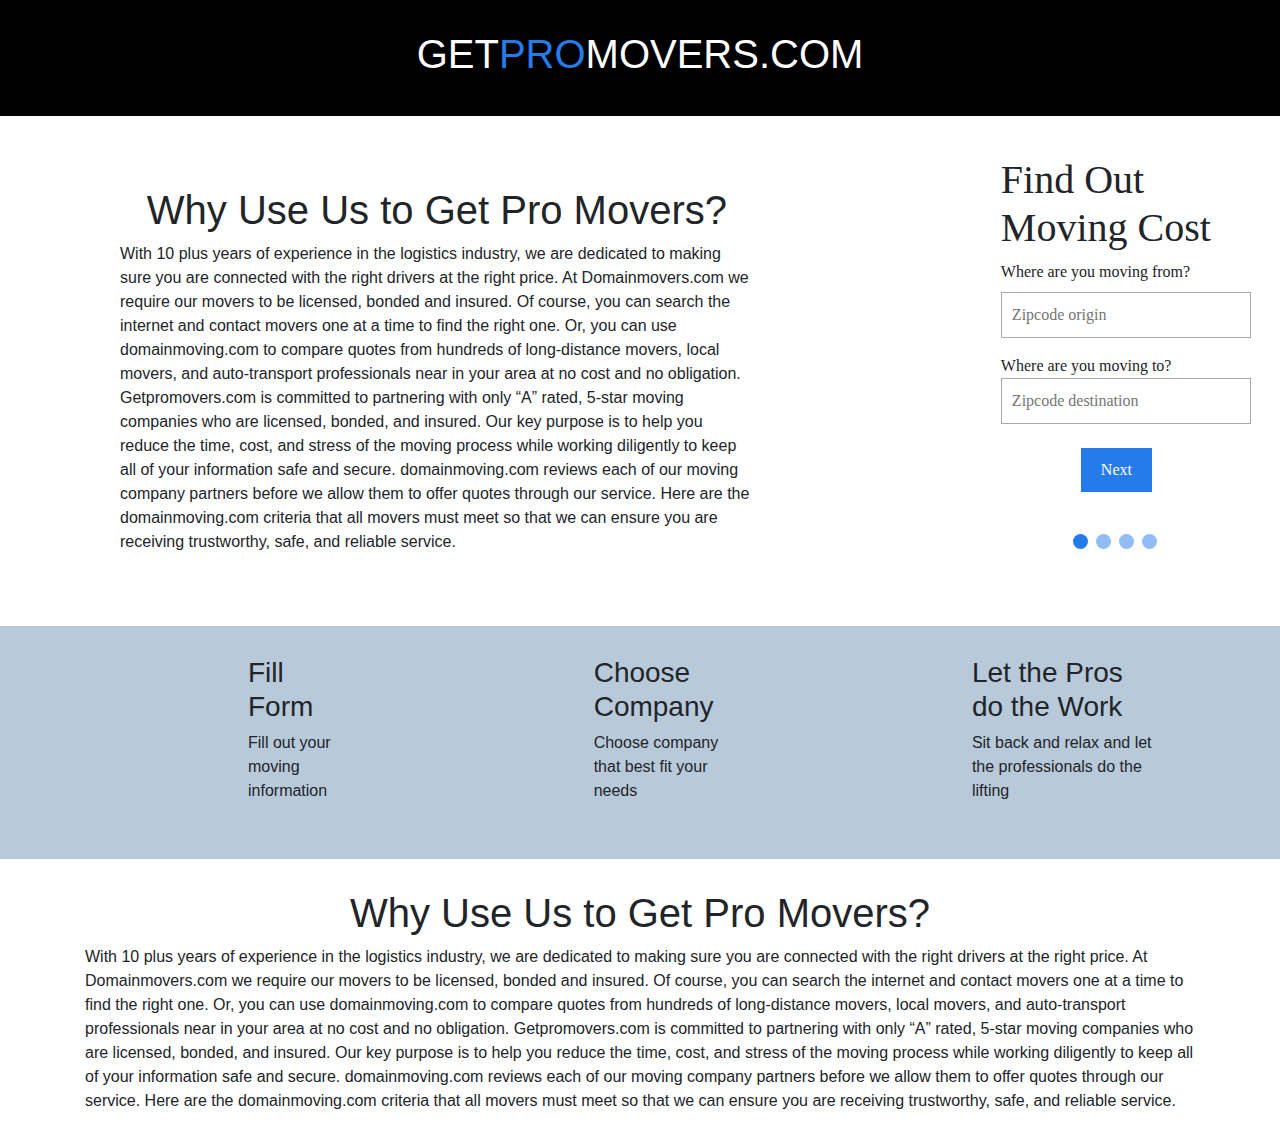
==== index.html @ 4c458b83 "Add files via upload" ====
<!DOCTYPE html>
<html lang="en" dir="ltr">
  <head>
    <meta name="viewport" content="width=device-width, initial-scale=1.0">
    <meta charset="utf-8">
    <link rel="stylesheet" href="css/styles.css">
    <link rel="stylesheet" href="https://maxcdn.bootstrapcdn.com/bootstrap/4.0.0/css/bootstrap.min.css" integrity="sha384-Gn5384xqQ1aoWXA+058RXPxPg6fy4IWvTNh0E263XmFcJlSAwiGgFAW/dAiS6JXm" crossorigin="anonymous">
    <title></title>
  </head>
  <body>

    <nav class="pro-header">
      <div class="pro-logo">
      <h1 align=center>GET<span class="pro">PRO</span>MOVERS.COM</h1>
      </div>
    </nav>

<section class="top-section">
  <div class="inner-left container">
  <h1 align=center>Why Use Us to Get Pro Movers?</h1>
  <p>With 10 plus years of experience in the logistics industry, we are dedicated to making sure you are connected with the right drivers at the right price. At Domainmovers.com we require our movers to be licensed, bonded and insured. Of course, you can search the internet and contact movers one at a time to find the right one. Or, you can use domainmoving.com to compare quotes from hundreds of long-distance movers, local movers, and auto-transport professionals near in your area at no cost and no obligation. Getpromovers.com is committed to partnering with only “A” rated, 5-star moving companies who are licensed, bonded, and insured. Our key purpose is to help you reduce the time, cost, and stress of the moving process while working diligently to keep all of your information safe and secure. domainmoving.com reviews each of our moving company partners before we allow them to offer quotes through our service. Here are the domainmoving.com criteria that all movers must meet so that we can ensure you are receiving trustworthy, safe, and reliable service. </p>
  </div>
  <form style="float:right;" id="regForm" action="/action_page.php">
<h1>Find Out Moving Cost </h1>
<!-- One "tab" for each step in the form: -->
<div class="tab zipcodes">
  <label>Where are you moving from?</label>
  <p><input placeholder="Zipcode origin" oninput="this.className = ''" name="fname"></p>
  <label>Where are you moving to?
  <p><input placeholder="Zipcode destination" oninput="this.className = ''" name="lname"></p>
</div>
<div class="tab">
  <p><input placeholder="E-mail..." oninput="this.className = ''" name="email"></p>
  <p><input placeholder="Phone..." oninput="this.className = ''" name="phone"></p>
</div>
<div class="tab">
  <p><input placeholder="dd" oninput="this.className = ''" name="dd"></p>
  <p><input placeholder="mm" oninput="this.className = ''" name="nn"></p>
  <p><input placeholder="yyyy" oninput="this.className = ''" name="yyyy"></p>
</div>
<div class="tab">Login Info:
  <p><input placeholder="Username..." oninput="this.className = ''" name="uname"></p>
  <p><input placeholder="Password..." oninput="this.className = ''" name="pword" type="password"></p>
</div>
<div style="overflow:auto;">
  <div style="margin-left:80px;">
    <button type="button" id="prevBtn" onclick="nextPrev(-1)">Previous</button>
    <button type="button" id="nextBtn" onclick="nextPrev(1)">Next</button>
  </div>
</div>
<!-- Circles which indicates the steps of the form: -->
<div style="margin-top:40px;margin-left:70px">
  <span class="step"></span>
  <span class="step"></span>
  <span class="step"></span>
  <span class="step"></span>
</div>
</form>
</section>
  <section class="">
   <div class="moving-steps">
     <div class="step1">
       <h3>Fill Form</h3>
       <p>Fill out your moving information</p>
     </div>
     <div class="step1">
       <h3>Choose Company</h3>
       <p>Choose company that best fit your needs</p>
     </div>
     <div class="step1">
       <h3>Let the Pros do the Work</h3>
       <p>Sit back and relax and let the professionals do the lifting</p>
     </div>
   </div>
 </section>
 <article class="about-us">
   <div class="container">
   <h1 align=center>Why Use Us to Get Pro Movers?</h1>
   <p>With 10 plus years of experience in the logistics industry, we are dedicated to making sure you are connected with the right drivers at the right price. At Domainmovers.com we require our movers to be licensed, bonded and insured. Of course, you can search the internet and contact movers one at a time to find the right one. Or, you can use domainmoving.com to compare quotes from hundreds of long-distance movers, local movers, and auto-transport professionals near in your area at no cost and no obligation. Getpromovers.com is committed to partnering with only “A” rated, 5-star moving companies who are licensed, bonded, and insured. Our key purpose is to help you reduce the time, cost, and stress of the moving process while working diligently to keep all of your information safe and secure. domainmoving.com reviews each of our moving company partners before we allow them to offer quotes through our service. Here are the domainmoving.com criteria that all movers must meet so that we can ensure you are receiving trustworthy, safe, and reliable service. </p>
   </div>
 </article>
  <footer>
  </footer>
  <script>
var currentTab = 0; // Current tab is set to be the first tab (0)
showTab(currentTab); // Display the current tab

function showTab(n) {
  // This function will display the specified tab of the form...
  var x = document.getElementsByClassName("tab");
  x[n].style.display = "block";
  //... and fix the Previous/Next buttons:
  if (n == 0) {
    document.getElementById("prevBtn").style.display = "none";
  } else {
    document.getElementById("prevBtn").style.display = "inline";
  }
  if (n == (x.length - 1)) {
    document.getElementById("nextBtn").innerHTML = "Submit";
  } else {
    document.getElementById("nextBtn").innerHTML = "Next";
  }
  //... and run a function that will display the correct step indicator:
  fixStepIndicator(n)
}

function nextPrev(n) {
  // This function will figure out which tab to display
  var x = document.getElementsByClassName("tab");
  // Exit the function if any field in the current tab is invalid:
  if (n == 1 && !validateForm()) return false;
  // Hide the current tab:
  x[currentTab].style.display = "none";
  // Increase or decrease the current tab by 1:
  currentTab = currentTab + n;
  // if you have reached the end of the form...
  if (currentTab >= x.length) {
    // ... the form gets submitted:
    document.getElementById("regForm").submit();
    return false;
  }
  // Otherwise, display the correct tab:
  showTab(currentTab);
}

function validateForm() {
  // This function deals with validation of the form fields
  var x, y, i, valid = true;
  x = document.getElementsByClassName("tab");
  y = x[currentTab].getElementsByTagName("input");
  // A loop that checks every input field in the current tab:
  for (i = 0; i < y.length; i++) {
    // If a field is empty...
    if (y[i].value == "") {
      // add an "invalid" class to the field:
      y[i].className += " invalid";
      // and set the current valid status to false
      valid = false;
    }
  }
  // If the valid status is true, mark the step as finished and valid:
  if (valid) {
    document.getElementsByClassName("step")[currentTab].className += " finish";
  }
  return valid; // return the valid status
}

function fixStepIndicator(n) {
  // This function removes the "active" class of all steps...
  var i, x = document.getElementsByClassName("step");
  for (i = 0; i < x.length; i++) {
    x[i].className = x[i].className.replace(" active", "");
  }
  //... and adds the "active" class on the current step:
  x[n].className += " active";
}
</script>
  </body>
</html>
---- css/styles.css ----
body {
  margin: 0;
  padding: 0;
}

li {
  text-decoration: none;
}

a {
  text-decoration: none;
  color: black;
  font-weight: bold;
}

a:hover {
  text-decoration: none;
  color: orange;
}

.pro-header {
  background-color: #000;
  margin:0;
  height: 100%;
  padding:30px 0 30px;
  width: 100%;
  position: relative;
}

.pro-logo {
  color:white;
}

.pro {
  color: #267bea;
}

.top-section {
  display: inline-flex;
}

.inner-left {
  float: left;
  margin-top: 70px;
  padding-left: 120px !important;
}

#regForm {
  background-color: #ffffff;
  margin-left: 15%;
  margin-right: 0;
  font-family: Raleway;
  padding: 40px;
  width: 40%;
  min-width: 300px;
}


input {
  padding: 10px;
  width: 250px;
  margin:0;
  font-size: 17px;
  font-family: Raleway;
  border: 1px solid #aaaaaa;
}

/* Mark input boxes that gets an error on validation: */
input.invalid {
  background-color: #ffdddd;
}

/* Hide all steps by default: */
.tab {
  display: none;
}

button {
  background-color: #267bea;
  color: #ffffff;
  border: none;
  padding: 10px 20px;
  font-size: 17px;
  font-family: Raleway;
  cursor: pointer;
}

button:hover {
  opacity: 0.8;
}

#prevBtn {
  background-color: #bbbbbb;
}

/* Make circles that indicate the steps of the form: */
.step {
  height: 15px;
  width: 15px;
  margin: 0 2px;
  background-color: #267bea;
  border: none;
  border-radius: 50%;
  display: inline-block;
  opacity: 0.5;
}

.step.active {
  opacity: 1;
}

/* Mark the steps that are finished and valid: */
.step.finish {
  background-color: #4CAF50;
}

.moving-steps {
  background-color:#b8c9d9;
  display: inline-flex;
  width: 100%;
  height: 100%;
  margin-top: 30px;
  margin-right: 0;
  padding-left: 10%;
}

.step1 {
  margin:0 100px 20px;
  padding:30px 20px 20px;
}
.step2 {
  margin:0 100px 20px;
  padding:20px;
}
.step3 {
  margin:0 100px 20px;
  padding:20px;
}

.about-us {
  margin:30px 0 30px;
}
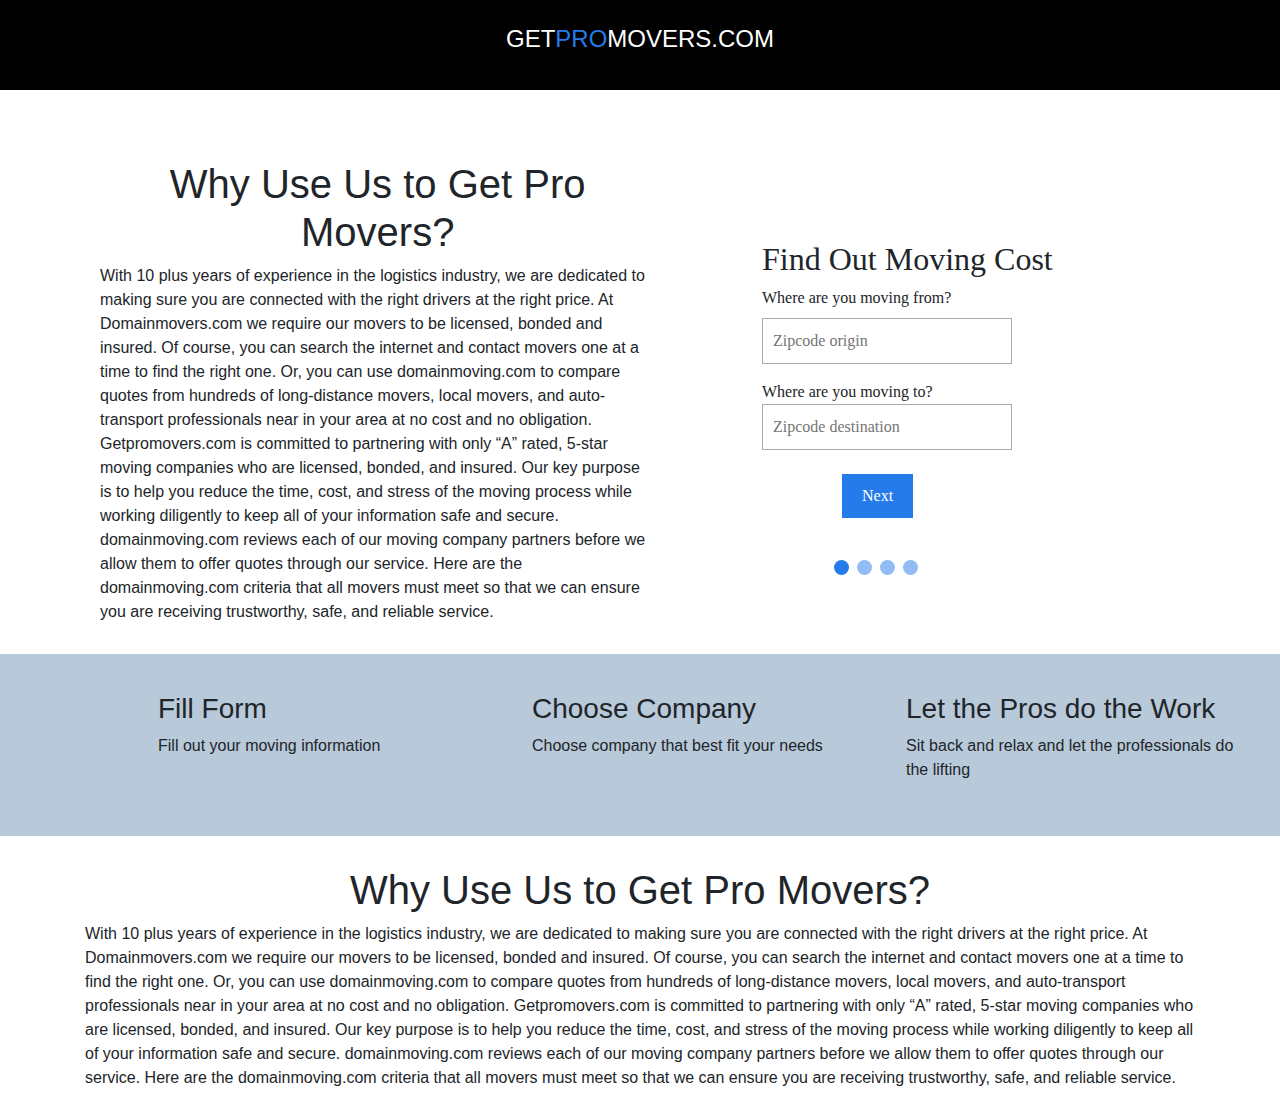
==== commit 1ac9dd9b: "Add files via upload" ====
--- a/index.html
+++ b/index.html
@@ -11,17 +11,13 @@
 
     <nav class="pro-header">
       <div class="pro-logo">
-      <h1 align=center>GET<span class="pro">PRO</span>MOVERS.COM</h1>
+      <h4 align=center>GET<span class="pro">PRO</span>MOVERS.COM</h4>
       </div>
     </nav>
 
-<section class="top-section">
-  <div class="inner-left container">
-  <h1 align=center>Why Use Us to Get Pro Movers?</h1>
-  <p>With 10 plus years of experience in the logistics industry, we are dedicated to making sure you are connected with the right drivers at the right price. At Domainmovers.com we require our movers to be licensed, bonded and insured. Of course, you can search the internet and contact movers one at a time to find the right one. Or, you can use domainmoving.com to compare quotes from hundreds of long-distance movers, local movers, and auto-transport professionals near in your area at no cost and no obligation. Getpromovers.com is committed to partnering with only “A” rated, 5-star moving companies who are licensed, bonded, and insured. Our key purpose is to help you reduce the time, cost, and stress of the moving process while working diligently to keep all of your information safe and secure. domainmoving.com reviews each of our moving company partners before we allow them to offer quotes through our service. Here are the domainmoving.com criteria that all movers must meet so that we can ensure you are receiving trustworthy, safe, and reliable service. </p>
-  </div>
+<section class="top-section container">
   <form style="float:right;" id="regForm" action="/action_page.php">
-<h1>Find Out Moving Cost </h1>
+<h2>Find Out Moving Cost </h2>
 <!-- One "tab" for each step in the form: -->
 <div class="tab zipcodes">
   <label>Where are you moving from?</label>
@@ -56,22 +52,27 @@
   <span class="step"></span>
 </div>
 </form>
+<div class="inner-right container">
+<h1 align=center>Why Use Us to Get Pro Movers?</h1>
+<p>With 10 plus years of experience in the logistics industry, we are dedicated to making sure you are connected with the right drivers at the right price. At Domainmovers.com we require our movers to be licensed, bonded and insured. Of course, you can search the internet and contact movers one at a time to find the right one. Or, you can use domainmoving.com to compare quotes from hundreds of long-distance movers, local movers, and auto-transport professionals near in your area at no cost and no obligation. Getpromovers.com is committed to partnering with only “A” rated, 5-star moving companies who are licensed, bonded, and insured. Our key purpose is to help you reduce the time, cost, and stress of the moving process while working diligently to keep all of your information safe and secure. domainmoving.com reviews each of our moving company partners before we allow them to offer quotes through our service. Here are the domainmoving.com criteria that all movers must meet so that we can ensure you are receiving trustworthy, safe, and reliable service. </p>
+</div>
 </section>
   <section class="">
    <div class="moving-steps">
-     <div class="step1">
+     <div class="col-lg-12">
+     <div class="col-lg-4">
        <h3>Fill Form</h3>
        <p>Fill out your moving information</p>
      </div>
-     <div class="step1">
+     <div class="col-lg-4">
        <h3>Choose Company</h3>
        <p>Choose company that best fit your needs</p>
      </div>
-     <div class="step1">
+     <div class="col-lg-4">
        <h3>Let the Pros do the Work</h3>
        <p>Sit back and relax and let the professionals do the lifting</p>
      </div>
-   </div>
+ </div>
  </section>
  <article class="about-us">
    <div class="container">
--- a/css/styles.css
+++ b/css/styles.css
@@ -21,14 +21,14 @@
 .pro-header {
   background-color: #000;
   margin:0;
-  height: 100%;
-  padding:30px 0 30px;
+  height: 10vh;
   width: 100%;
-  position: relative;
 }
 
 .pro-logo {
   color:white;
+  text-overflow: inherit;
+  padding-top: 25px;
 }
 
 .pro {
@@ -36,21 +36,25 @@
 }
 
 .top-section {
-  display: inline-flex;
 }
 
-.inner-left {
-  float: left;
+@media only screen and (max-width: 600px) {
+  .top-section {
+    display: inline-block;
+  }
+}
+
+.inner-right {
   margin-top: 70px;
-  padding-left: 120px !important;
 }
 
 #regForm {
   background-color: #ffffff;
-  margin-left: 15%;
-  margin-right: 0;
+  margin-top:40px;
+  margin-left: 6%;
+  margin-right: 29px;
   font-family: Raleway;
-  padding: 40px;
+  padding: 40px 40px 50px;
   width: 40%;
   min-width: 300px;
 }
@@ -116,27 +120,24 @@
 
 .moving-steps {
   background-color:#b8c9d9;
-  display: inline-flex;
   width: 100%;
   height: 100%;
   margin-top: 30px;
-  margin-right: 0;
   padding-left: 10%;
+  padding-top:3%;
+  padding-bottom: 3%;
 }
 
-.step1 {
-  margin:0 100px 20px;
-  padding:30px 20px 20px;
+.moving-steps > div {
+  display: inline-flex;
 }
-.step2 {
-  margin:0 100px 20px;
-  padding:20px;
-}
-.step3 {
-  margin:0 100px 20px;
-  padding:20px;
+
+@media only screen and (max-width: 600px) {
+  .moving-steps > div {
+    display: inline-block;
+  }
 }
 
 .about-us {
-  margin:30px 0 30px;
+  margin: 30px 0 30px;
 }
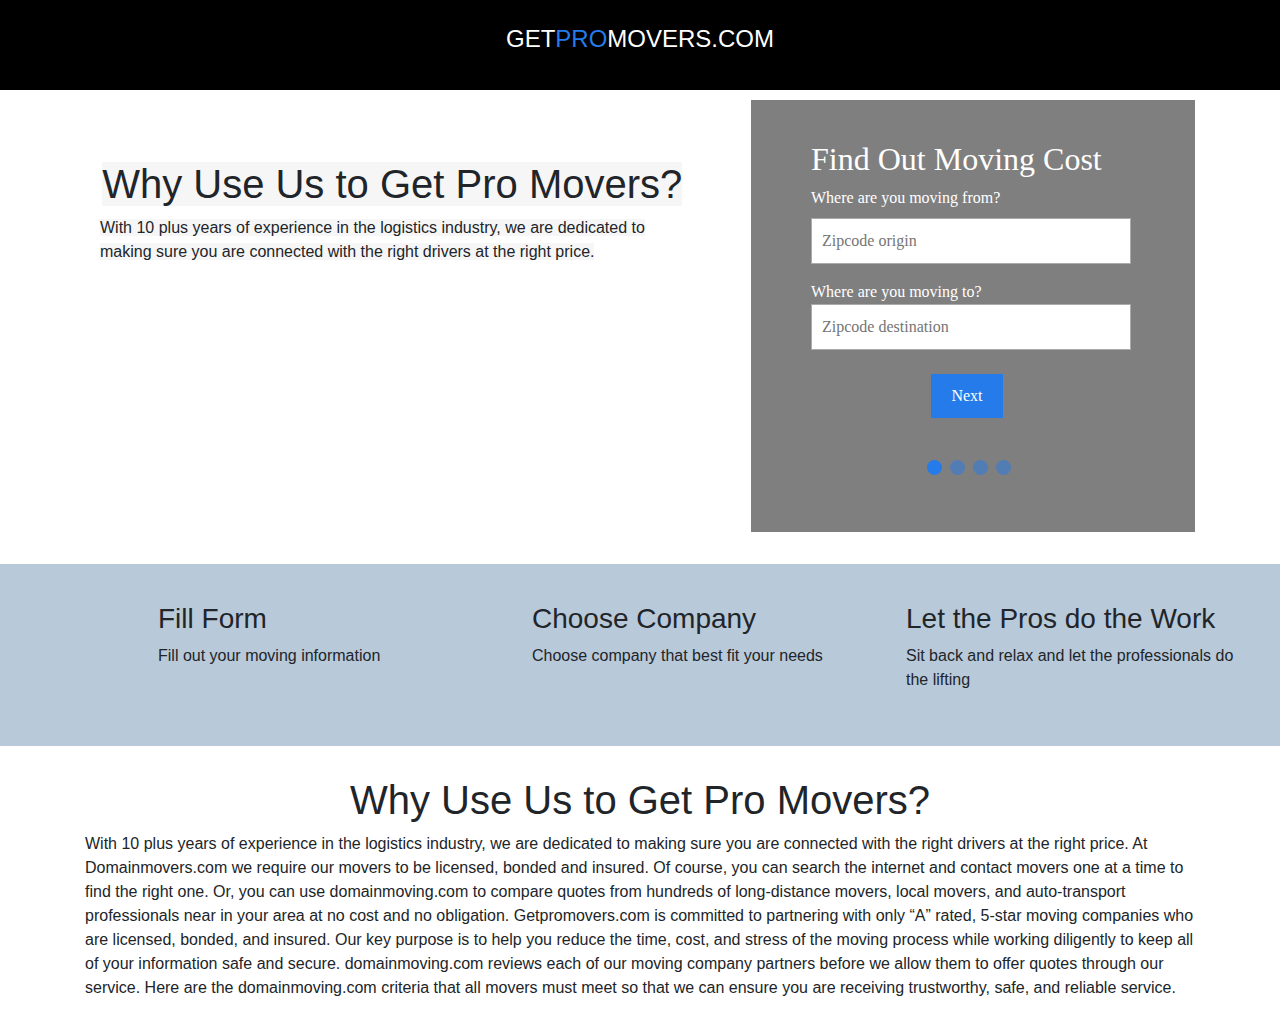
==== commit ae71a363: "Add files via upload" ====
--- a/index.html
+++ b/index.html
@@ -15,14 +15,15 @@
       </div>
     </nav>
 
-<section class="top-section container">
+<section class="top-section">
+  <div class="container">
   <form style="float:right;" id="regForm" action="/action_page.php">
-<h2>Find Out Moving Cost </h2>
+<h2 style="color:white;">Find Out Moving Cost </h2>
 <!-- One "tab" for each step in the form: -->
 <div class="tab zipcodes">
-  <label>Where are you moving from?</label>
+  <label style="color:white;">Where are you moving from?</label>
   <p><input placeholder="Zipcode origin" oninput="this.className = ''" name="fname"></p>
-  <label>Where are you moving to?
+  <label style="color:white;">Where are you moving to?
   <p><input placeholder="Zipcode destination" oninput="this.className = ''" name="lname"></p>
 </div>
 <div class="tab">
@@ -39,13 +40,13 @@
   <p><input placeholder="Password..." oninput="this.className = ''" name="pword" type="password"></p>
 </div>
 <div style="overflow:auto;">
-  <div style="margin-left:80px;">
+  <div style="margin-left:35%;">
     <button type="button" id="prevBtn" onclick="nextPrev(-1)">Previous</button>
     <button type="button" id="nextBtn" onclick="nextPrev(1)">Next</button>
   </div>
 </div>
 <!-- Circles which indicates the steps of the form: -->
-<div style="margin-top:40px;margin-left:70px">
+<div style="margin-top:40px;margin-left:33%">
   <span class="step"></span>
   <span class="step"></span>
   <span class="step"></span>
@@ -53,8 +54,10 @@
 </div>
 </form>
 <div class="inner-right container">
-<h1 align=center>Why Use Us to Get Pro Movers?</h1>
-<p>With 10 plus years of experience in the logistics industry, we are dedicated to making sure you are connected with the right drivers at the right price. At Domainmovers.com we require our movers to be licensed, bonded and insured. Of course, you can search the internet and contact movers one at a time to find the right one. Or, you can use domainmoving.com to compare quotes from hundreds of long-distance movers, local movers, and auto-transport professionals near in your area at no cost and no obligation. Getpromovers.com is committed to partnering with only “A” rated, 5-star moving companies who are licensed, bonded, and insured. Our key purpose is to help you reduce the time, cost, and stress of the moving process while working diligently to keep all of your information safe and secure. domainmoving.com reviews each of our moving company partners before we allow them to offer quotes through our service. Here are the domainmoving.com criteria that all movers must meet so that we can ensure you are receiving trustworthy, safe, and reliable service. </p>
+<h1 align=center><span style="background-color: rgba(232, 231, 231, 0.36)">Why Use Us to Get Pro Movers?</span></h1>
+<p><span style="background-color: rgba(232, 231, 231, 0.36)">With 10 plus years of experience in the logistics industry, we are dedicated to
+   making sure you are connected with the right drivers at the right price.</span></p>
+</div>
 </div>
 </section>
   <section class="">
--- a/css/styles.css
+++ b/css/styles.css
@@ -36,6 +36,7 @@
 }
 
 .top-section {
+ margin-bottom: 300px;
 }
 
 @media only screen and (max-width: 600px) {
@@ -45,28 +46,55 @@
 }
 
 .inner-right {
-  margin-top: 70px;
+  padding-top: 70px;
 }
 
 #regForm {
-  background-color: #ffffff;
-  margin-top:40px;
+  background-color: rgba(0, 0, 0, 0.50);
+  margin-top:10px;
   margin-left: 6%;
-  margin-right: 29px;
   font-family: Raleway;
-  padding: 40px 40px 50px;
+  padding: 40px 40px 50px 60px;
   width: 40%;
   min-width: 300px;
+}
+
+@media only screen and (max-width: 600px) {
+  #regForm {
+    background-color: rgba(0, 0, 0, 0.50);
+    margin-top:10px;
+    margin-left: 6%;
+    font-family: Raleway;
+    padding: 40px 40px 50px 49px;
+    width: 40%;
+    min-width: 325px;
+  }
+}
+
+@media only screen and (max-width: 600px) {
+  #regForm h2 {
+    text-align: center;
+  }
 }
 
 
 input {
   padding: 10px;
-  width: 250px;
-  margin:0;
+  width: 320px;
   font-size: 17px;
   font-family: Raleway;
   border: 1px solid #aaaaaa;
+}
+
+@media only screen and (max-width: 1200px) {
+  input {
+    padding: 10px;
+    width: 210px;
+    margin-left:5%;
+    font-size: 17px;
+    font-family: Raleway;
+    border: 1px solid #aaaaaa;
+  }
 }
 
 /* Mark input boxes that gets an error on validation: */
@@ -122,7 +150,7 @@
   background-color:#b8c9d9;
   width: 100%;
   height: 100%;
-  margin-top: 30px;
+  margin-top: 0px;
   padding-left: 10%;
   padding-top:3%;
   padding-bottom: 3%;
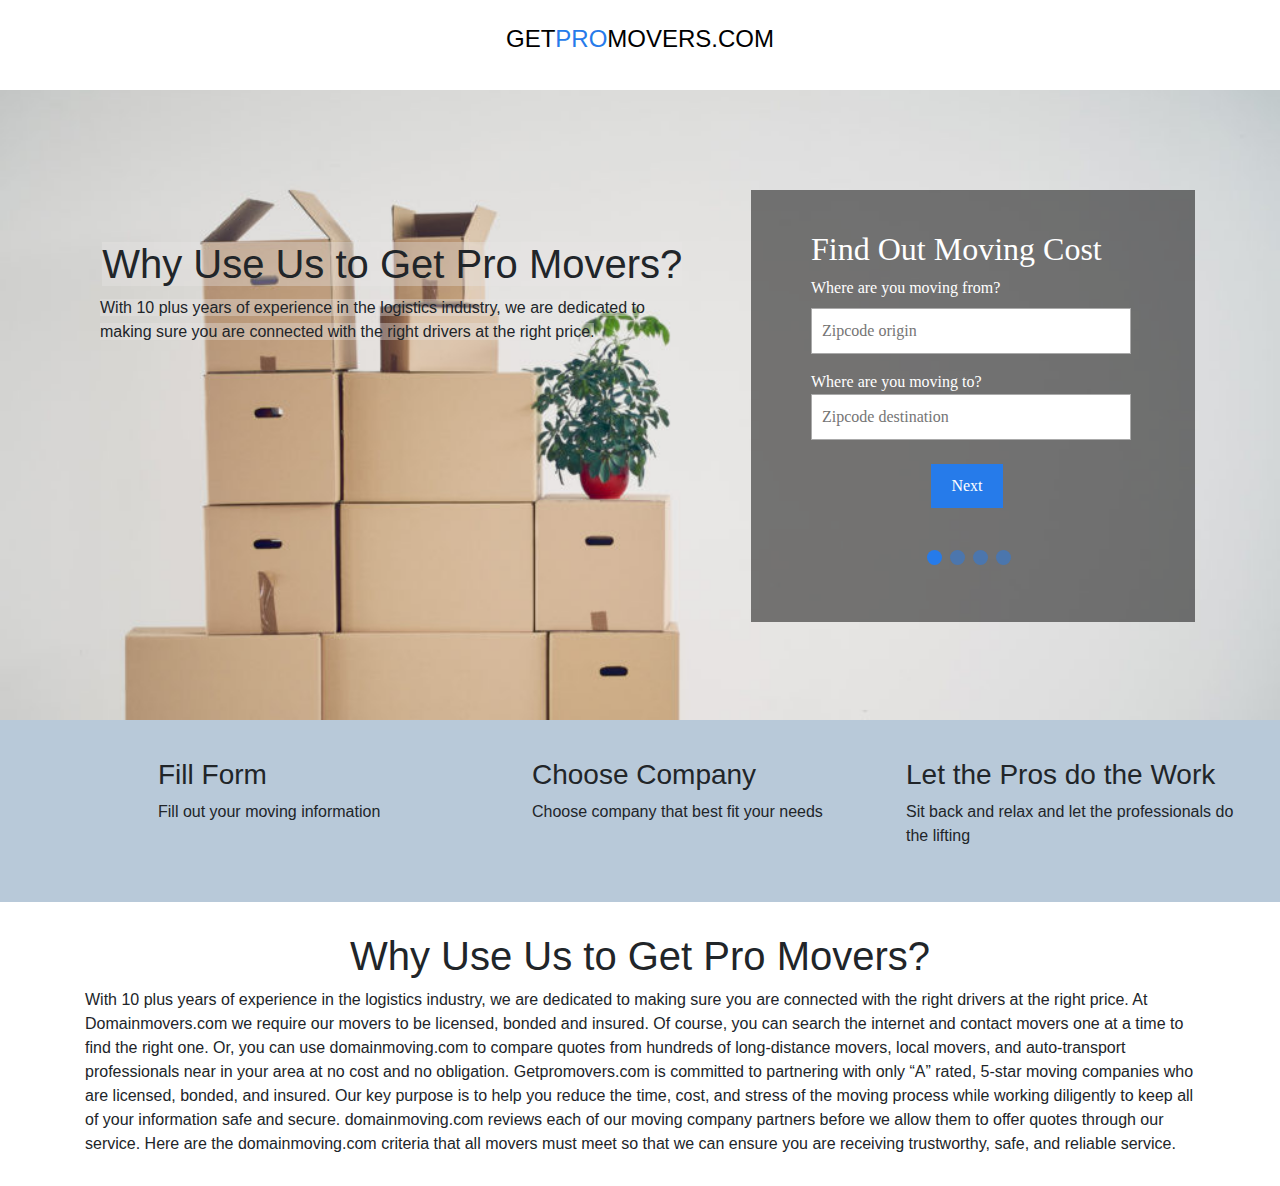
==== commit 1e56e53f: "Add files via upload" ====
--- a/index.html
+++ b/index.html
@@ -15,7 +15,7 @@
       </div>
     </nav>
 
-<section class="top-section">
+<section class="top-section top-img">
   <div class="container">
   <form style="float:right;" id="regForm" action="/action_page.php">
 <h2 style="color:white;">Find Out Moving Cost </h2>
--- a/css/styles.css
+++ b/css/styles.css
@@ -19,14 +19,14 @@
 }
 
 .pro-header {
-  background-color: #000;
+  background-color: #fff;
   margin:0;
   height: 10vh;
   width: 100%;
 }
 
 .pro-logo {
-  color:white;
+  color:black;
   text-overflow: inherit;
   padding-top: 25px;
 }
@@ -36,7 +36,7 @@
 }
 
 .top-section {
- margin-bottom: 300px;
+ margin-bottom: 0px;
 }
 
 @media only screen and (max-width: 600px) {
@@ -45,13 +45,31 @@
   }
 }
 
+.top-img {
+  background-image: url('../images/main-image.jpg');
+  background-size: cover;
+  height: 70vh;
+}
+
+@media only screen and (max-width: 600px) {
+  .top-img {
+    height:80vh;
+  }
+}
+
+@media only screen and (max-width: 360px) {
+  .top-img {
+    height:110vh;
+  }
+}
+
 .inner-right {
-  padding-top: 70px;
+  padding-top: 150px;
 }
 
 #regForm {
   background-color: rgba(0, 0, 0, 0.50);
-  margin-top:10px;
+  margin-top:100px;
   margin-left: 6%;
   font-family: Raleway;
   padding: 40px 40px 50px 60px;
@@ -63,9 +81,9 @@
   #regForm {
     background-color: rgba(0, 0, 0, 0.50);
     margin-top:10px;
-    margin-left: 6%;
+    right: 0;
     font-family: Raleway;
-    padding: 40px 40px 50px 49px;
+    padding: 40px 20px 50px 49px;
     width: 40%;
     min-width: 325px;
   }
@@ -91,6 +109,7 @@
     padding: 10px;
     width: 210px;
     margin-left:5%;
+    margin-bottom: 180px;
     font-size: 17px;
     font-family: Raleway;
     border: 1px solid #aaaaaa;
@@ -143,7 +162,11 @@
 
 /* Mark the steps that are finished and valid: */
 .step.finish {
-  background-color: #4CAF50;
+  background-color: #267bea;
+}
+
+.about-us {
+  margin: 30px 0 30px;
 }
 
 .moving-steps {
@@ -165,7 +188,3 @@
     display: inline-block;
   }
 }
-
-.about-us {
-  margin: 30px 0 30px;
-}
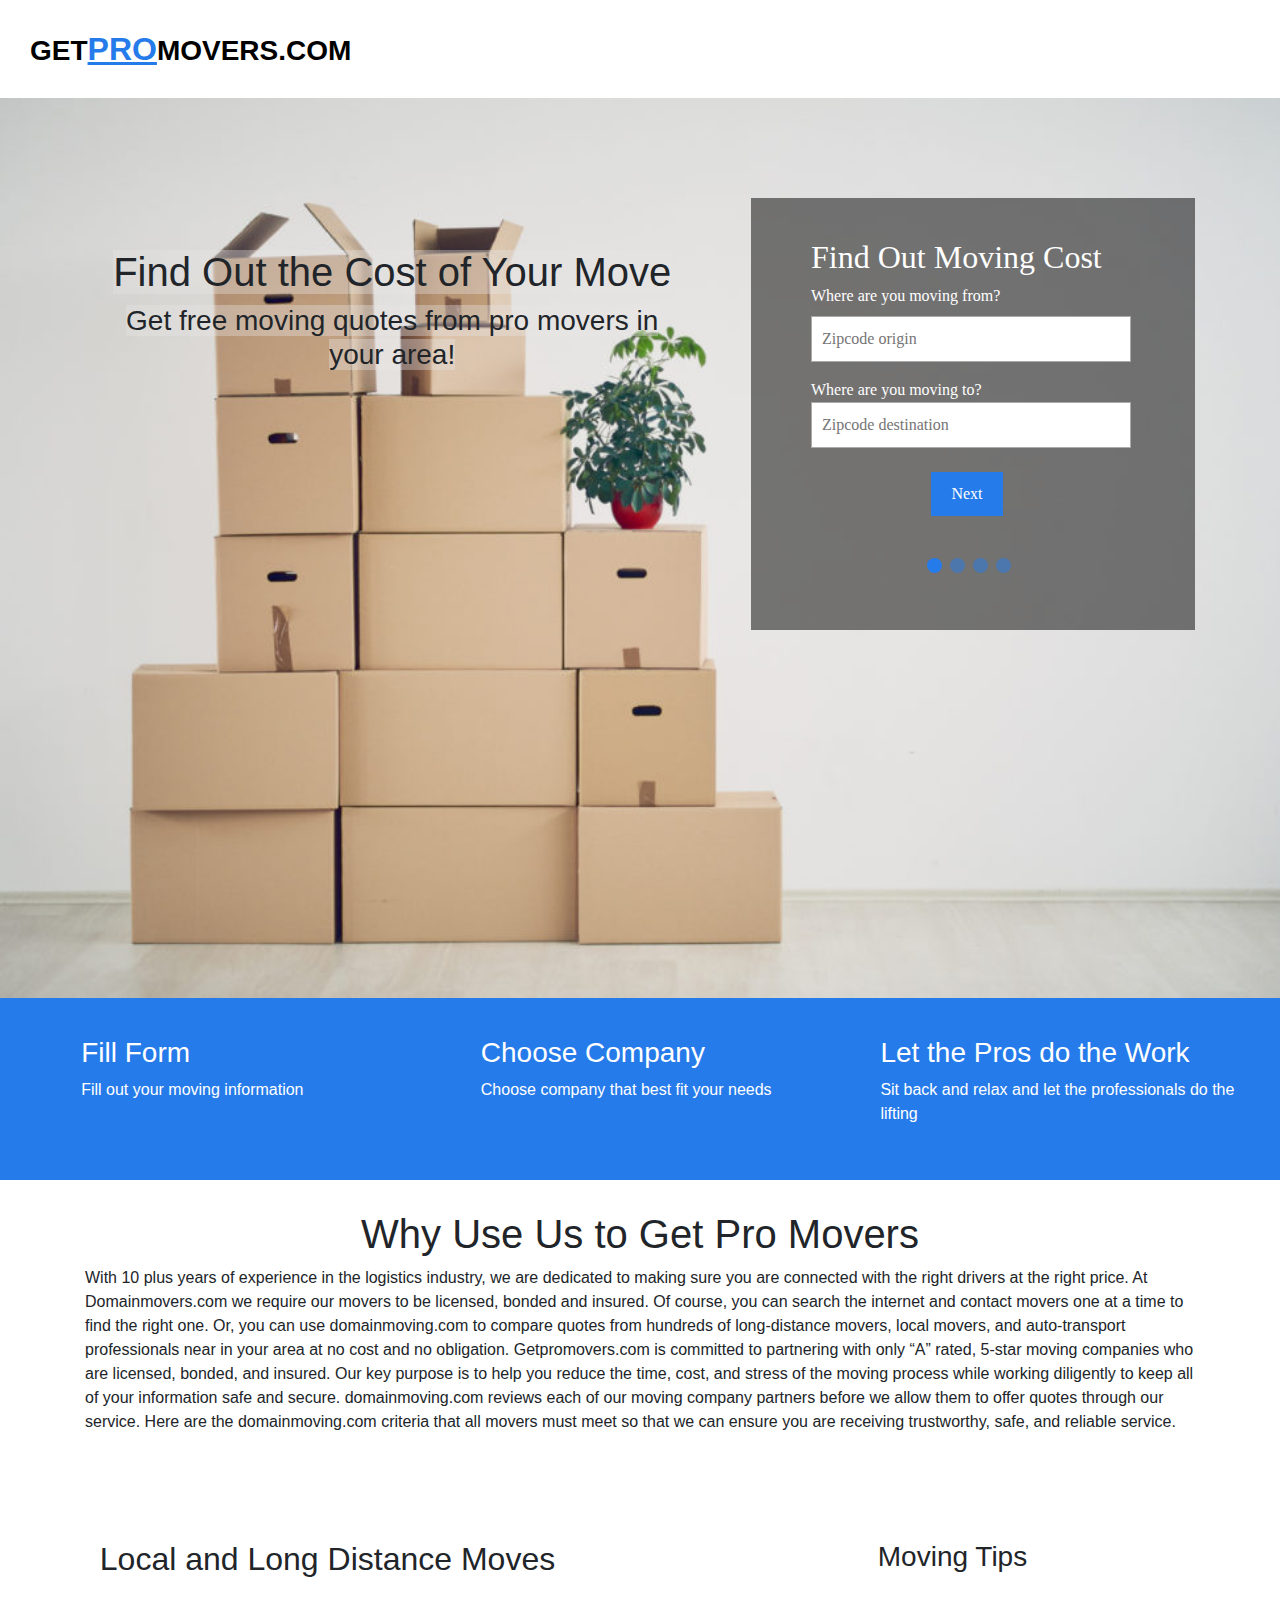
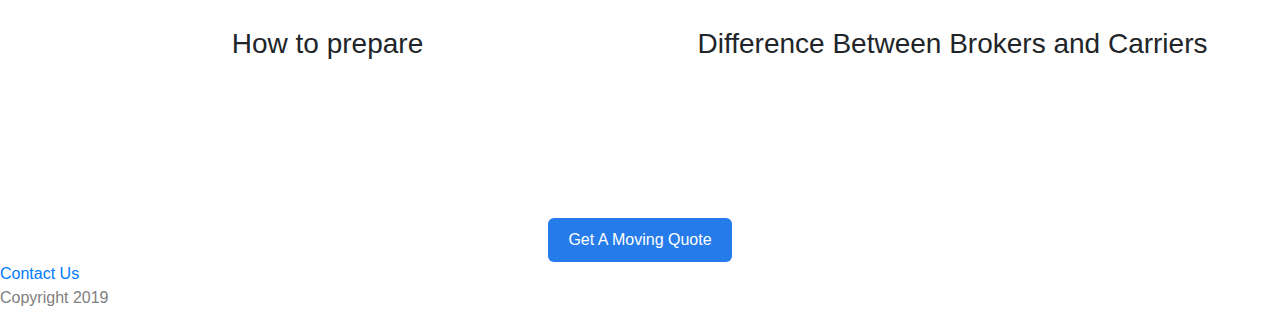
==== commit 7209b07e: "Add files via upload" ====
--- a/index.html
+++ b/index.html
@@ -9,11 +9,9 @@
   </head>
   <body>
 
-    <nav class="pro-header">
       <div class="pro-logo">
-      <h4 align=center>GET<span class="pro">PRO</span>MOVERS.COM</h4>
-      </div>
-    </nav>
+      <a href="#"><span>GET<span class="pro">PRO</span>MOVERS.COM</span></a>
+    </div>
 
 <section class="top-section top-img">
   <div class="container">
@@ -54,9 +52,8 @@
 </div>
 </form>
 <div class="inner-right container">
-<h1 align=center><span style="background-color: rgba(232, 231, 231, 0.36)">Why Use Us to Get Pro Movers?</span></h1>
-<p><span style="background-color: rgba(232, 231, 231, 0.36)">With 10 plus years of experience in the logistics industry, we are dedicated to
-   making sure you are connected with the right drivers at the right price.</span></p>
+<h1 align=center><span style="background-color: rgba(232, 231, 231, 0.36)">Find Out the Cost of Your Move</span></h1>
+<h3 align=center><span style="background-color: rgba(232, 231, 231, 0.36)">Get free moving quotes from pro movers in your area!</span></h3>
 </div>
 </div>
 </section>
@@ -79,11 +76,33 @@
  </section>
  <article class="about-us">
    <div class="container">
-   <h1 align=center>Why Use Us to Get Pro Movers?</h1>
+   <h1 align=center>Why Use Us to Get Pro Movers</h1>
    <p>With 10 plus years of experience in the logistics industry, we are dedicated to making sure you are connected with the right drivers at the right price. At Domainmovers.com we require our movers to be licensed, bonded and insured. Of course, you can search the internet and contact movers one at a time to find the right one. Or, you can use domainmoving.com to compare quotes from hundreds of long-distance movers, local movers, and auto-transport professionals near in your area at no cost and no obligation. Getpromovers.com is committed to partnering with only “A” rated, 5-star moving companies who are licensed, bonded, and insured. Our key purpose is to help you reduce the time, cost, and stress of the moving process while working diligently to keep all of your information safe and secure. domainmoving.com reviews each of our moving company partners before we allow them to offer quotes through our service. Here are the domainmoving.com criteria that all movers must meet so that we can ensure you are receiving trustworthy, safe, and reliable service. </p>
+   </div>
+   <div align=center class="pro-guides col-lg-12 col-md-12">
+     <div class="col-lg-6 col-md-6">
+       <h2>Local and Long Distance Moves</h2>
+     </div>
+     <div class="col-lg-6 col-md-6">
+       <h3>Moving Tips</h3>
+     </div>
+   </div>
+   <div align=center class="pro-guides2 col-lg-12 col-md-12">
+   <div class="col-lg-6 col-md-6">
+     <h3>How to prepare</h3>
+   </div>
+   <div class="col-lg-6 col-md-6">
+     <h3>Difference Between Brokers and Carriers</h3>
    </div>
  </article>
   <footer>
+    <div align=center class="footer-cta">
+      <button type="button">Get A Moving Quote</button>
+    </div>
+    <div align=left class="">
+      <a href="#">Contact Us</a>
+    </div>
+     <span style="color:gray">Copyright 2019</span>
   </footer>
   <script>
 var currentTab = 0; // Current tab is set to be the first tab (0)
--- a/css/styles.css
+++ b/css/styles.css
@@ -7,32 +7,28 @@
   text-decoration: none;
 }
 
-a {
+.pro-logo {
+  color:black;
+  font-size: 28px;
+  padding: 25px 25px 25px 10px;
+  margin-left: 20px;
+}
+
+.pro-logo > a {
   text-decoration: none;
   color: black;
   font-weight: bold;
 }
 
-a:hover {
+.pro-logo a:hover {
   text-decoration: none;
-  color: orange;
-}
-
-.pro-header {
-  background-color: #fff;
-  margin:0;
-  height: 10vh;
-  width: 100%;
-}
-
-.pro-logo {
-  color:black;
-  text-overflow: inherit;
-  padding-top: 25px;
+  color: black;
 }
 
 .pro {
   color: #267bea;
+  font-size: 32px;
+  text-decoration: underline;
 }
 
 .top-section {
@@ -48,18 +44,18 @@
 .top-img {
   background-image: url('../images/main-image.jpg');
   background-size: cover;
-  height: 70vh;
+  height: 100vh;
 }
 
 @media only screen and (max-width: 600px) {
   .top-img {
-    height:80vh;
+    height:120vh;
   }
 }
 
 @media only screen and (max-width: 360px) {
   .top-img {
-    height:110vh;
+    height:120vh;
   }
 }
 
@@ -165,16 +161,13 @@
   background-color: #267bea;
 }
 
-.about-us {
-  margin: 30px 0 30px;
-}
-
 .moving-steps {
-  background-color:#b8c9d9;
+  background-color:#267bea;
+  color: white;
   width: 100%;
   height: 100%;
   margin-top: 0px;
-  padding-left: 10%;
+  padding-left: 4%;
   padding-top:3%;
   padding-bottom: 3%;
 }
@@ -188,3 +181,29 @@
     display: inline-block;
   }
 }
+
+.about-us {
+  margin: 30px 0 30px;
+}
+
+.pro-guides {
+  display: inline-flex;
+  padding: 90px 0 40px;
+  margin:0;
+}
+
+.pro-guides2 {
+  display: inline-flex;
+  padding: 0 0 90px;
+  margin:0;
+}
+
+footer {
+  padding-top:30px;
+  height: 100%;
+  width: 100%;
+}
+
+.footer-cta > button {
+  border-radius: 6px ;
+}
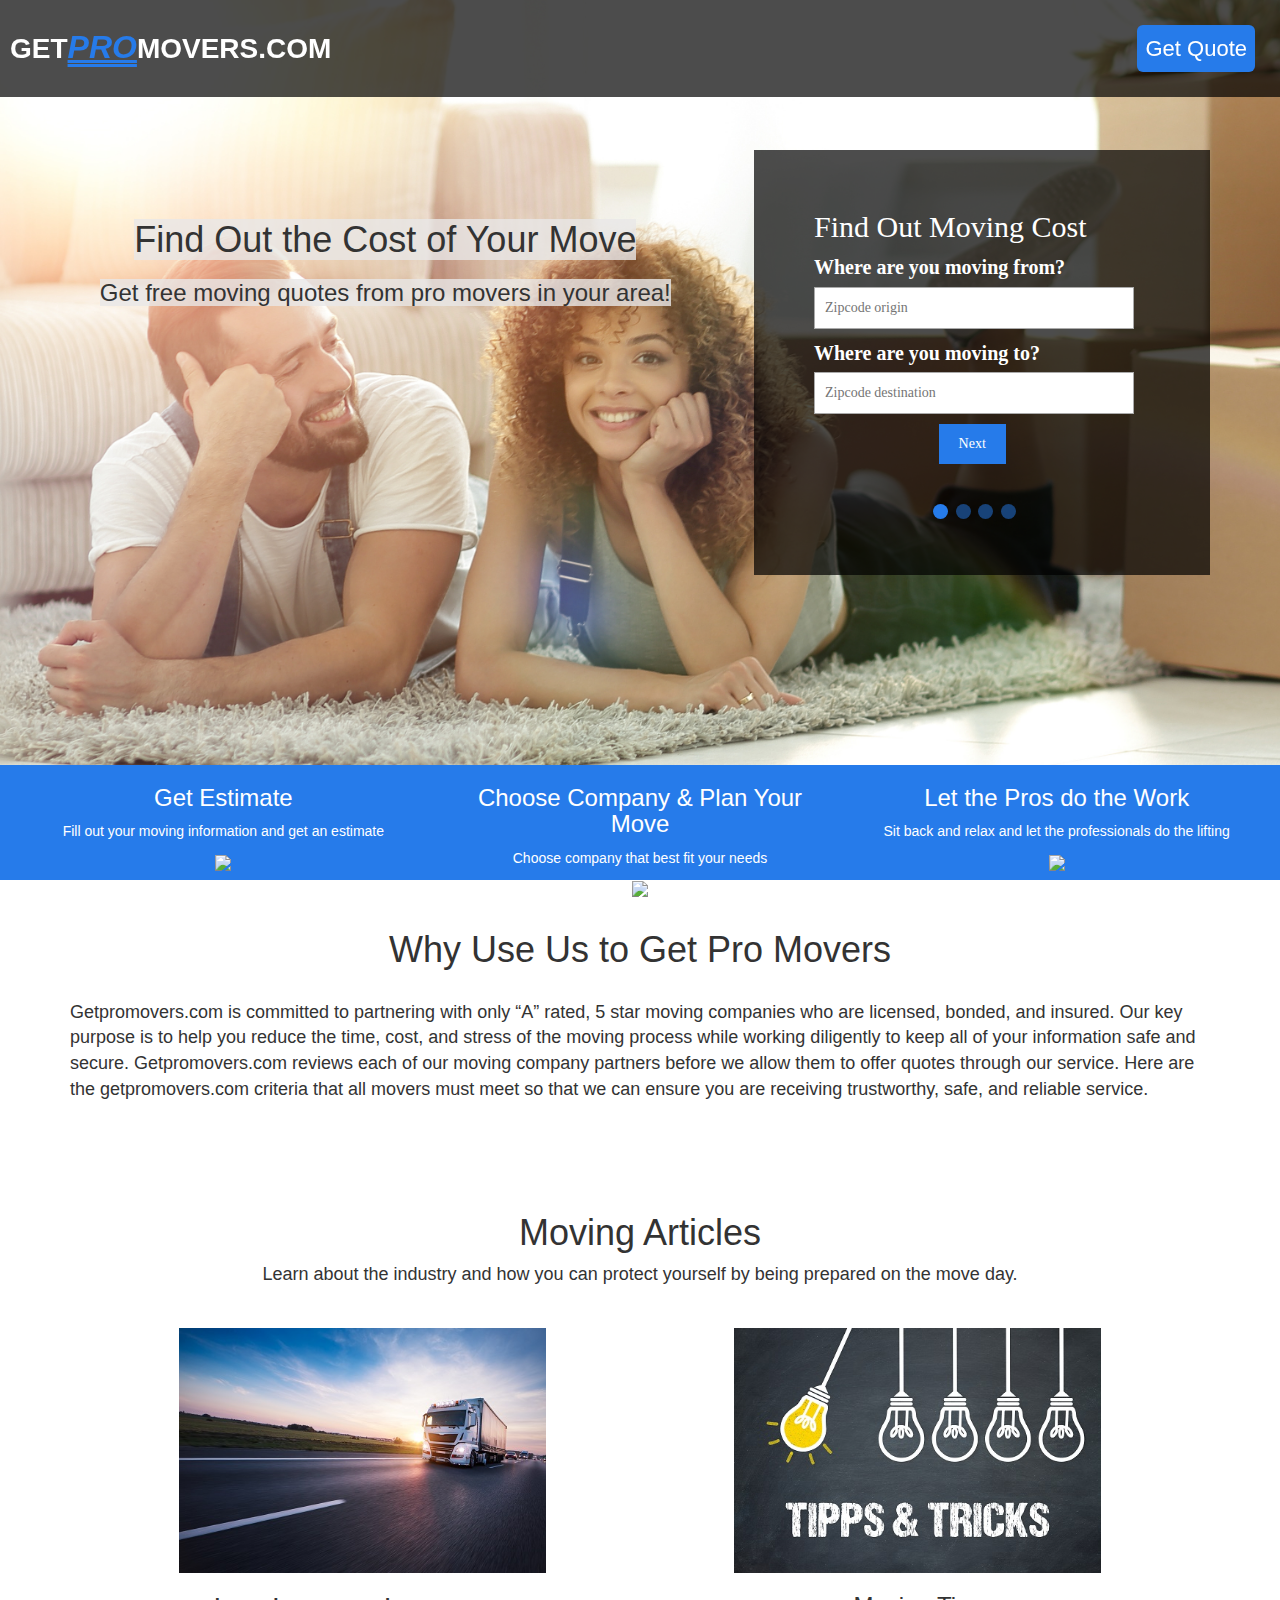
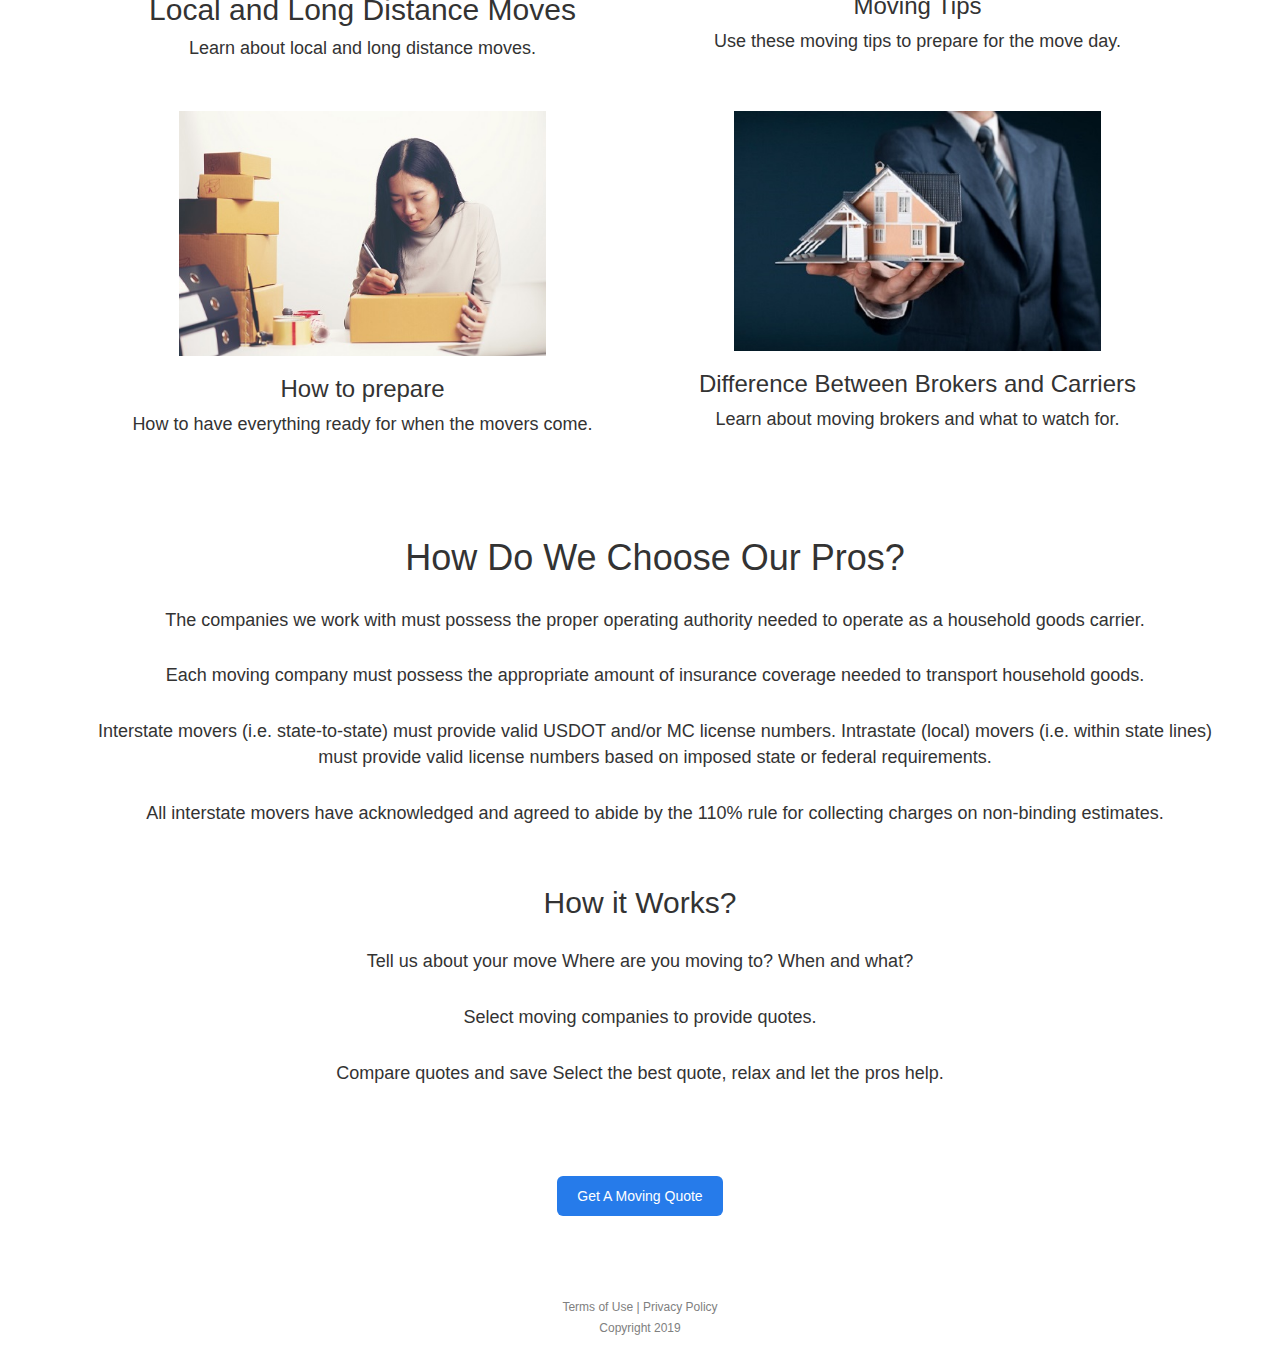
==== commit ca4686a8: "Add files via upload" ====
--- a/index.html
+++ b/index.html
@@ -1,182 +1,217 @@
 <!DOCTYPE html>
 <html lang="en" dir="ltr">
-  <head>
-    <meta name="viewport" content="width=device-width, initial-scale=1.0">
-    <meta charset="utf-8">
-    <link rel="stylesheet" href="css/styles.css">
-    <link rel="stylesheet" href="https://maxcdn.bootstrapcdn.com/bootstrap/4.0.0/css/bootstrap.min.css" integrity="sha384-Gn5384xqQ1aoWXA+058RXPxPg6fy4IWvTNh0E263XmFcJlSAwiGgFAW/dAiS6JXm" crossorigin="anonymous">
-    <title></title>
-  </head>
-  <body>
-
-      <div class="pro-logo">
-      <a href="#"><span>GET<span class="pro">PRO</span>MOVERS.COM</span></a>
-    </div>
-
-<section class="top-section top-img">
-  <div class="container">
-  <form style="float:right;" id="regForm" action="/action_page.php">
-<h2 style="color:white;">Find Out Moving Cost </h2>
-<!-- One "tab" for each step in the form: -->
-<div class="tab zipcodes">
-  <label style="color:white;">Where are you moving from?</label>
-  <p><input placeholder="Zipcode origin" oninput="this.className = ''" name="fname"></p>
-  <label style="color:white;">Where are you moving to?
-  <p><input placeholder="Zipcode destination" oninput="this.className = ''" name="lname"></p>
-</div>
-<div class="tab">
-  <p><input placeholder="E-mail..." oninput="this.className = ''" name="email"></p>
-  <p><input placeholder="Phone..." oninput="this.className = ''" name="phone"></p>
-</div>
-<div class="tab">
-  <p><input placeholder="dd" oninput="this.className = ''" name="dd"></p>
-  <p><input placeholder="mm" oninput="this.className = ''" name="nn"></p>
-  <p><input placeholder="yyyy" oninput="this.className = ''" name="yyyy"></p>
-</div>
-<div class="tab">Login Info:
-  <p><input placeholder="Username..." oninput="this.className = ''" name="uname"></p>
-  <p><input placeholder="Password..." oninput="this.className = ''" name="pword" type="password"></p>
-</div>
-<div style="overflow:auto;">
-  <div style="margin-left:35%;">
-    <button type="button" id="prevBtn" onclick="nextPrev(-1)">Previous</button>
-    <button type="button" id="nextBtn" onclick="nextPrev(1)">Next</button>
+
+<head>
+  <meta name="viewport" content="width=device-width, initial-scale=1">
+  <meta charset="utf-8">
+  <link rel="stylesheet" href="css/styles.css">
+<link rel="stylesheet" href="https://stackpath.bootstrapcdn.com/bootstrap/3.4.1/css/bootstrap.min.css" integrity="sha384-HSMxcRTRxnN+Bdg0JdbxYKrThecOKuH5zCYotlSAcp1+c8xmyTe9GYg1l9a69psu" crossorigin="anonymous">
+  <title></title>
+</head>
+
+<body>
+
+  <div class="pro-logo">
+    <a href="#"><span>GET<span class="pro">PRO</span>MOVERS.COM</span></a>
+    <button class="nav-button" type="button">Get Quote</button>
   </div>
-</div>
-<!-- Circles which indicates the steps of the form: -->
-<div style="margin-top:40px;margin-left:33%">
-  <span class="step"></span>
-  <span class="step"></span>
-  <span class="step"></span>
-  <span class="step"></span>
-</div>
-</form>
-<div class="inner-right container">
-<h1 align=center><span style="background-color: rgba(232, 231, 231, 0.36)">Find Out the Cost of Your Move</span></h1>
-<h3 align=center><span style="background-color: rgba(232, 231, 231, 0.36)">Get free moving quotes from pro movers in your area!</span></h3>
-</div>
-</div>
-</section>
+
+  <section class="top-section top-img">
+    <div class="container">
+      <form style="float:right;" id="regForm" action="/action_page.php">
+        <h2 style="color:white;">Find Out Moving Cost </h2>
+        <!-- One "tab" for each step in the form: -->
+        <div class="tab zipcodes">
+          <label style="color:white;font-size:20px;">Where are you moving from?</label>
+          <p><input placeholder="Zipcode origin" oninput="this.className = ''" name="fname"></p>
+          <label style="color:white;font-size:20px;">Where are you moving to?</label>
+          <p><input placeholder="Zipcode destination" oninput="this.className = ''" name="lname"></p>
+        </div>
+        <div class="tab">
+          <p><input placeholder="E-mail..." oninput="this.className = ''" name="email"></p>
+          <p><input placeholder="Phone..." oninput="this.className = ''" name="phone"></p>
+        </div>
+        <div class="tab">
+          <p><input placeholder="dd" oninput="this.className = ''" name="dd"></p>
+          <p><input placeholder="mm" oninput="this.className = ''" name="nn"></p>
+          <p><input placeholder="yyyy" oninput="this.className = ''" name="yyyy"></p>
+        </div>
+        <div class="tab">Login Info:
+          <p><input placeholder="Username..." oninput="this.className = ''" name="uname"></p>
+          <p><input placeholder="Password..." oninput="this.className = ''" name="pword" type="password"></p>
+        </div>
+        <div style="overflow:auto;">
+          <div style="margin-left:35%;color:white;">
+            <button type="button" id="prevBtn" onclick="nextPrev(-1)">Previous</button>
+            <button type="button" id="nextBtn" onclick="nextPrev(1)">Next</button>
+          </div>
+        </div>
+        <!-- Circles which indicates the steps of the form: -->
+        <div style="margin-top:40px;margin-left:33%">
+          <span class="step"></span>
+          <span class="step"></span>
+          <span class="step"></span>
+          <span class="step"></span>
+        </div>
+      </form>
+      <div class="inner-right container">
+        <h1 align=center><span style="background-color: rgba(232, 231, 231, 0.8)">Find Out the Cost of Your Move</span></h1>
+        <h3 align=center><span style="background-color: rgba(232, 231, 231, 0.8)">Get free moving quotes from pro movers in your area!</span></h3>
+      </div>
+    </div>
+  </section>
   <section class="">
-   <div class="moving-steps">
-     <div class="col-lg-12">
-     <div class="col-lg-4">
-       <h3>Fill Form</h3>
-       <p>Fill out your moving information</p>
-     </div>
-     <div class="col-lg-4">
-       <h3>Choose Company</h3>
-       <p>Choose company that best fit your needs</p>
-     </div>
-     <div class="col-lg-4">
-       <h3>Let the Pros do the Work</h3>
-       <p>Sit back and relax and let the professionals do the lifting</p>
-     </div>
- </div>
- </section>
- <article class="about-us">
-   <div class="container">
-   <h1 align=center>Why Use Us to Get Pro Movers</h1>
-   <p>With 10 plus years of experience in the logistics industry, we are dedicated to making sure you are connected with the right drivers at the right price. At Domainmovers.com we require our movers to be licensed, bonded and insured. Of course, you can search the internet and contact movers one at a time to find the right one. Or, you can use domainmoving.com to compare quotes from hundreds of long-distance movers, local movers, and auto-transport professionals near in your area at no cost and no obligation. Getpromovers.com is committed to partnering with only “A” rated, 5-star moving companies who are licensed, bonded, and insured. Our key purpose is to help you reduce the time, cost, and stress of the moving process while working diligently to keep all of your information safe and secure. domainmoving.com reviews each of our moving company partners before we allow them to offer quotes through our service. Here are the domainmoving.com criteria that all movers must meet so that we can ensure you are receiving trustworthy, safe, and reliable service. </p>
-   </div>
-   <div align=center class="pro-guides col-lg-12 col-md-12">
-     <div class="col-lg-6 col-md-6">
-       <h2>Local and Long Distance Moves</h2>
-     </div>
-     <div class="col-lg-6 col-md-6">
-       <h3>Moving Tips</h3>
-     </div>
-   </div>
-   <div align=center class="pro-guides2 col-lg-12 col-md-12">
-   <div class="col-lg-6 col-md-6">
-     <h3>How to prepare</h3>
-   </div>
-   <div class="col-lg-6 col-md-6">
-     <h3>Difference Between Brokers and Carriers</h3>
-   </div>
- </article>
+    <div align=center class="moving-steps">
+      <div class="col-lg-12">
+        <div class="col-lg-4">
+          <h3>Get Estimate</h3>
+          <p>Fill out your moving information and get an estimate</p>
+          <img src="https://img.icons8.com/dotty/80/000000/calculator.png">
+        </div>
+        <div class="col-lg-4">
+          <h3>Choose Company & Plan Your Move</h3>
+          <p>Choose company that best fit your needs</p>
+          <img src="https://img.icons8.com/wired/64/000000/list.png">
+        </div>
+        <div class="col-lg-4">
+          <h3>Let the Pros do the Work</h3>
+          <p>Sit back and relax and let the professionals do the lifting</p>
+          <img src="https://img.icons8.com/dotty/80/000000/truck.png">
+        </div>
+      </div>
+  </section>
+  <article class="about-us">
+    <div class="container">
+      <h1 align=center>Why Use Us to Get Pro Movers</h1><br>
+      <p>Getpromovers.com is committed to partnering with only “A” rated, 5 star moving companies who are licensed, bonded, and insured. Our key purpose is to help you reduce the time, cost, and stress of the moving process while working diligently to keep all of your information safe and secure. Getpromovers.com reviews each of our moving company partners before we allow them to offer quotes through our service. Here are the getpromovers.com criteria that all movers must meet so that we can ensure you are receiving trustworthy, safe, and reliable service. </p><br>
+    <div align=center class="guides">
+      <h1>Moving Articles</h1>
+      <p>Learn about the industry and how you can protect yourself by being prepared on the move day.</p>
+    </div>
+    <div align=center class="pro-guides col-lg-12">
+      <div class="col-lg-6">
+        <img src="images/trucking.jpeg" alt="">
+        <h2>Local and Long Distance Moves</h2>
+        <p>Learn about local and long distance moves.</p>
+      </div>
+      <div class="col-lg-6">
+        <img src="images/moving-tips.jpeg" alt="">
+        <h3>Moving Tips</h3>
+        <p>Use these moving tips to prepare for the move day.</p>
+      </div>
+    </div>
+    <div align=center class="pro-guides2 col-lg-12">
+      <div class="col-lg-6">
+        <img src="images/preparing-to-move.jpeg" alt="">
+        <h3>How to prepare</h3>
+        <p>How to have everything ready for when the movers come.</p>
+      </div>
+      <div class="col-lg-6">
+        <img src="images/broker.jpeg" alt="">
+        <h3>Difference Between Brokers and Carriers</h3>
+        <p>Learn about moving brokers and what to watch for.</p>
+      </div>
+    </div>
+    <article class="about-us">
+      <div align=center class="container">
+        <h1></h>How Do We Choose Our Pros?</h1><br>
+        <p>The companies we work with must possess the proper operating authority needed to operate as a household goods carrier.</p><br>
+        <p>Each moving company must possess the appropriate amount of insurance coverage needed to transport household goods.</p><br>
+        <p>Interstate movers (i.e. state-to-state) must provide valid USDOT and/or MC license numbers. Intrastate (local) movers (i.e. within state lines) must provide valid license numbers based on imposed state or federal requirements.</p><br>
+        <p>All interstate movers have acknowledged and agreed to abide by the 110% rule for collecting charges on non-binding estimates.</p><br>
+      </div>
+      <div align=center class="about-us">
+        <h2>How it Works?</h2><br>
+          <p>Tell us about your move Where are you moving to? When and what?</p><br>
+          <p>Select moving companies to provide quotes.</p><br>
+          <p>Compare quotes and save Select the best quote, relax and let the pros help.</p><br>
+      </div>
+  </article>
   <footer>
     <div align=center class="footer-cta">
       <button type="button">Get A Moving Quote</button>
     </div>
-    <div align=left class="">
-      <a href="#">Contact Us</a>
-    </div>
-     <span style="color:gray">Copyright 2019</span>
+    <div align=center>
+      <span style="color:gray;font-size:12px;">Terms of Use | Privacy Policy</span>
+    </div>
+    <div align=center>
+      <span style="color:gray;font-size:12px;">Copyright 2019</span>
+    </div>
   </footer>
   <script>
-var currentTab = 0; // Current tab is set to be the first tab (0)
-showTab(currentTab); // Display the current tab
-
-function showTab(n) {
-  // This function will display the specified tab of the form...
-  var x = document.getElementsByClassName("tab");
-  x[n].style.display = "block";
-  //... and fix the Previous/Next buttons:
-  if (n == 0) {
-    document.getElementById("prevBtn").style.display = "none";
-  } else {
-    document.getElementById("prevBtn").style.display = "inline";
-  }
-  if (n == (x.length - 1)) {
-    document.getElementById("nextBtn").innerHTML = "Submit";
-  } else {
-    document.getElementById("nextBtn").innerHTML = "Next";
-  }
-  //... and run a function that will display the correct step indicator:
-  fixStepIndicator(n)
-}
-
-function nextPrev(n) {
-  // This function will figure out which tab to display
-  var x = document.getElementsByClassName("tab");
-  // Exit the function if any field in the current tab is invalid:
-  if (n == 1 && !validateForm()) return false;
-  // Hide the current tab:
-  x[currentTab].style.display = "none";
-  // Increase or decrease the current tab by 1:
-  currentTab = currentTab + n;
-  // if you have reached the end of the form...
-  if (currentTab >= x.length) {
-    // ... the form gets submitted:
-    document.getElementById("regForm").submit();
-    return false;
-  }
-  // Otherwise, display the correct tab:
-  showTab(currentTab);
-}
-
-function validateForm() {
-  // This function deals with validation of the form fields
-  var x, y, i, valid = true;
-  x = document.getElementsByClassName("tab");
-  y = x[currentTab].getElementsByTagName("input");
-  // A loop that checks every input field in the current tab:
-  for (i = 0; i < y.length; i++) {
-    // If a field is empty...
-    if (y[i].value == "") {
-      // add an "invalid" class to the field:
-      y[i].className += " invalid";
-      // and set the current valid status to false
-      valid = false;
-    }
-  }
-  // If the valid status is true, mark the step as finished and valid:
-  if (valid) {
-    document.getElementsByClassName("step")[currentTab].className += " finish";
-  }
-  return valid; // return the valid status
-}
-
-function fixStepIndicator(n) {
-  // This function removes the "active" class of all steps...
-  var i, x = document.getElementsByClassName("step");
-  for (i = 0; i < x.length; i++) {
-    x[i].className = x[i].className.replace(" active", "");
-  }
-  //... and adds the "active" class on the current step:
-  x[n].className += " active";
-}
-</script>
-  </body>
+    var currentTab = 0; // Current tab is set to be the first tab (0)
+    showTab(currentTab); // Display the current tab
+
+    function showTab(n) {
+      // This function will display the specified tab of the form...
+      var x = document.getElementsByClassName("tab");
+      x[n].style.display = "block";
+      //... and fix the Previous/Next buttons:
+      if (n == 0) {
+        document.getElementById("prevBtn").style.display = "none";
+      } else {
+        document.getElementById("prevBtn").style.display = "inline";
+      }
+      if (n == (x.length - 1)) {
+        document.getElementById("nextBtn").innerHTML = "Submit";
+      } else {
+        document.getElementById("nextBtn").innerHTML = "Next";
+      }
+      //... and run a function that will display the correct step indicator:
+      fixStepIndicator(n)
+    }
+
+    function nextPrev(n) {
+      // This function will figure out which tab to display
+      var x = document.getElementsByClassName("tab");
+      // Exit the function if any field in the current tab is invalid:
+      if (n == 1 && !validateForm()) return false;
+      // Hide the current tab:
+      x[currentTab].style.display = "none";
+      // Increase or decrease the current tab by 1:
+      currentTab = currentTab + n;
+      // if you have reached the end of the form...
+      if (currentTab >= x.length) {
+        // ... the form gets submitted:
+        document.getElementById("regForm").submit();
+        return false;
+      }
+      // Otherwise, display the correct tab:
+      showTab(currentTab);
+    }
+
+    function validateForm() {
+      // This function deals with validation of the form fields
+      var x, y, i, valid = true;
+      x = document.getElementsByClassName("tab");
+      y = x[currentTab].getElementsByTagName("input");
+      // A loop that checks every input field in the current tab:
+      for (i = 0; i < y.length; i++) {
+        // If a field is empty...
+        if (y[i].value == "") {
+          // add an "invalid" class to the field:
+          y[i].className += " invalid";
+          // and set the current valid status to false
+          valid = false;
+        }
+      }
+      // If the valid status is true, mark the step as finished and valid:
+      if (valid) {
+        document.getElementsByClassName("step")[currentTab].className += " finish";
+      }
+      return valid; // return the valid status
+    }
+
+    function fixStepIndicator(n) {
+      // This function removes the "active" class of all steps...
+      var i, x = document.getElementsByClassName("step");
+      for (i = 0; i < x.length; i++) {
+        x[i].className = x[i].className.replace(" active", "");
+      }
+      //... and adds the "active" class on the current step:
+      x[n].className += " active";
+    }
+  </script>
+</body>
+
 </html>
--- a/css/styles.css
+++ b/css/styles.css
@@ -1,38 +1,74 @@
-body {
+* {
+  box-sizing: border-box;
   margin: 0;
   padding: 0;
 }
 
+body {
+  line-height: 1.6;
+  font-size: 1.1rem;
+}
+
+h1, h2, h3, h4 {
+  line-height: 1.3;
+}
+
 li {
   text-decoration: none;
 }
 
 .pro-logo {
-  color:black;
+  background: rgba(0, 0, 0, 0.70);
+  width: 100%;
+  position: fixed;
+  z-index: 9999;
   font-size: 28px;
   padding: 25px 25px 25px 10px;
-  margin-left: 20px;
-}
-
-.pro-logo > a {
+  margin-left: 0px;
+}
+
+.pro-logo>a {
   text-decoration: none;
-  color: black;
+  color: white;
   font-weight: bold;
 }
 
 .pro-logo a:hover {
   text-decoration: none;
-  color: black;
+  color: white;
+}
+
+@media only screen and (max-width: 600px) {
+  .pro-logo {
+    font-size: 16px;
+  }
 }
 
 .pro {
   color: #267bea;
   font-size: 32px;
   text-decoration: underline;
+  text-decoration-style: double;
+  font-style: italic;
+}
+
+@media only screen and (max-width: 600px) {
+  .pro {
+    font-size: 20px;
+  }
+}
+
+.nav-button {
+  float: right;
+  border-radius: 6px;
+  color: white;
+  font-size: 22px;
+  padding: 8px;
 }
 
 .top-section {
- margin-bottom: 0px;
+  padding-top: 50px;
+  margin-bottom: 0px;
 }
 
 @media only screen and (max-width: 600px) {
@@ -42,20 +78,20 @@
 }
 
 .top-img {
-  background-image: url('../images/main-image.jpg');
+  background-image: url('../images/family-moving.jpeg');
   background-size: cover;
-  height: 100vh;
+  height: 85vh;
 }
 
 @media only screen and (max-width: 600px) {
   .top-img {
-    height:120vh;
+    height: 120vh;
   }
 }
 
 @media only screen and (max-width: 360px) {
   .top-img {
-    height:120vh;
+    height: 120vh;
   }
 }
 
@@ -64,8 +100,8 @@
 }
 
 #regForm {
-  background-color: rgba(0, 0, 0, 0.50);
-  margin-top:100px;
+  background-color: rgba(0, 0, 0, 0.70);
+  margin-top: 100px;
   margin-left: 6%;
   font-family: Raleway;
   padding: 40px 40px 50px 60px;
@@ -75,8 +111,9 @@
 
 @media only screen and (max-width: 600px) {
   #regForm {
-    background-color: rgba(0, 0, 0, 0.50);
-    margin-top:10px;
+    background-color: rgba(0, 0, 0, 0.70);
+    margin-top: 10px;
+    margin-bottom: 40px;
     right: 0;
     font-family: Raleway;
     padding: 40px 20px 50px 49px;
@@ -90,7 +127,6 @@
     text-align: center;
   }
 }
-
 
 input {
   padding: 10px;
@@ -104,7 +140,7 @@
   input {
     padding: 10px;
     width: 210px;
-    margin-left:5%;
+    margin-left: 5%;
     margin-bottom: 180px;
     font-size: 17px;
     font-family: Raleway;
@@ -162,22 +198,14 @@
 }
 
 .moving-steps {
-  background-color:#267bea;
-  color: white;
-  width: 100%;
+  background-color: #267bea;
+  color: white;
   height: 100%;
-  margin-top: 0px;
-  padding-left: 4%;
-  padding-top:3%;
-  padding-bottom: 3%;
-}
-
-.moving-steps > div {
-  display: inline-flex;
-}
-
-@media only screen and (max-width: 600px) {
-  .moving-steps > div {
+  padding-bottom: 9%;
+}
+
+@media only screen and (max-width: 600px) {
+  .moving-steps>div {
     display: inline-block;
   }
 }
@@ -186,24 +214,42 @@
   margin: 30px 0 30px;
 }
 
+.about-us p {
+  font-size: 18px;
+}
+
+.guides {
+  margin-top: 80px;
+}
+
 .pro-guides {
-  display: inline-flex;
-  padding: 90px 0 40px;
-  margin:0;
+  padding: 30px 0 40px;
+  margin: 0;
+}
+
+.pro-guides img {
+  width: 70%;
+  height: auto;
 }
 
 .pro-guides2 {
-  display: inline-flex;
   padding: 0 0 90px;
-  margin:0;
+  margin: 0;
+}
+
+.pro-guides2 img {
+  width: 70%;
+  height: auto;
 }
 
 footer {
-  padding-top:30px;
+  padding-top: 30px;
   height: 100%;
   width: 100%;
 }
 
-.footer-cta > button {
-  border-radius: 6px ;
-}
+.footer-cta>button {
+  border-radius: 6px;
+  color:white;
+  margin-bottom: 80px;
+}
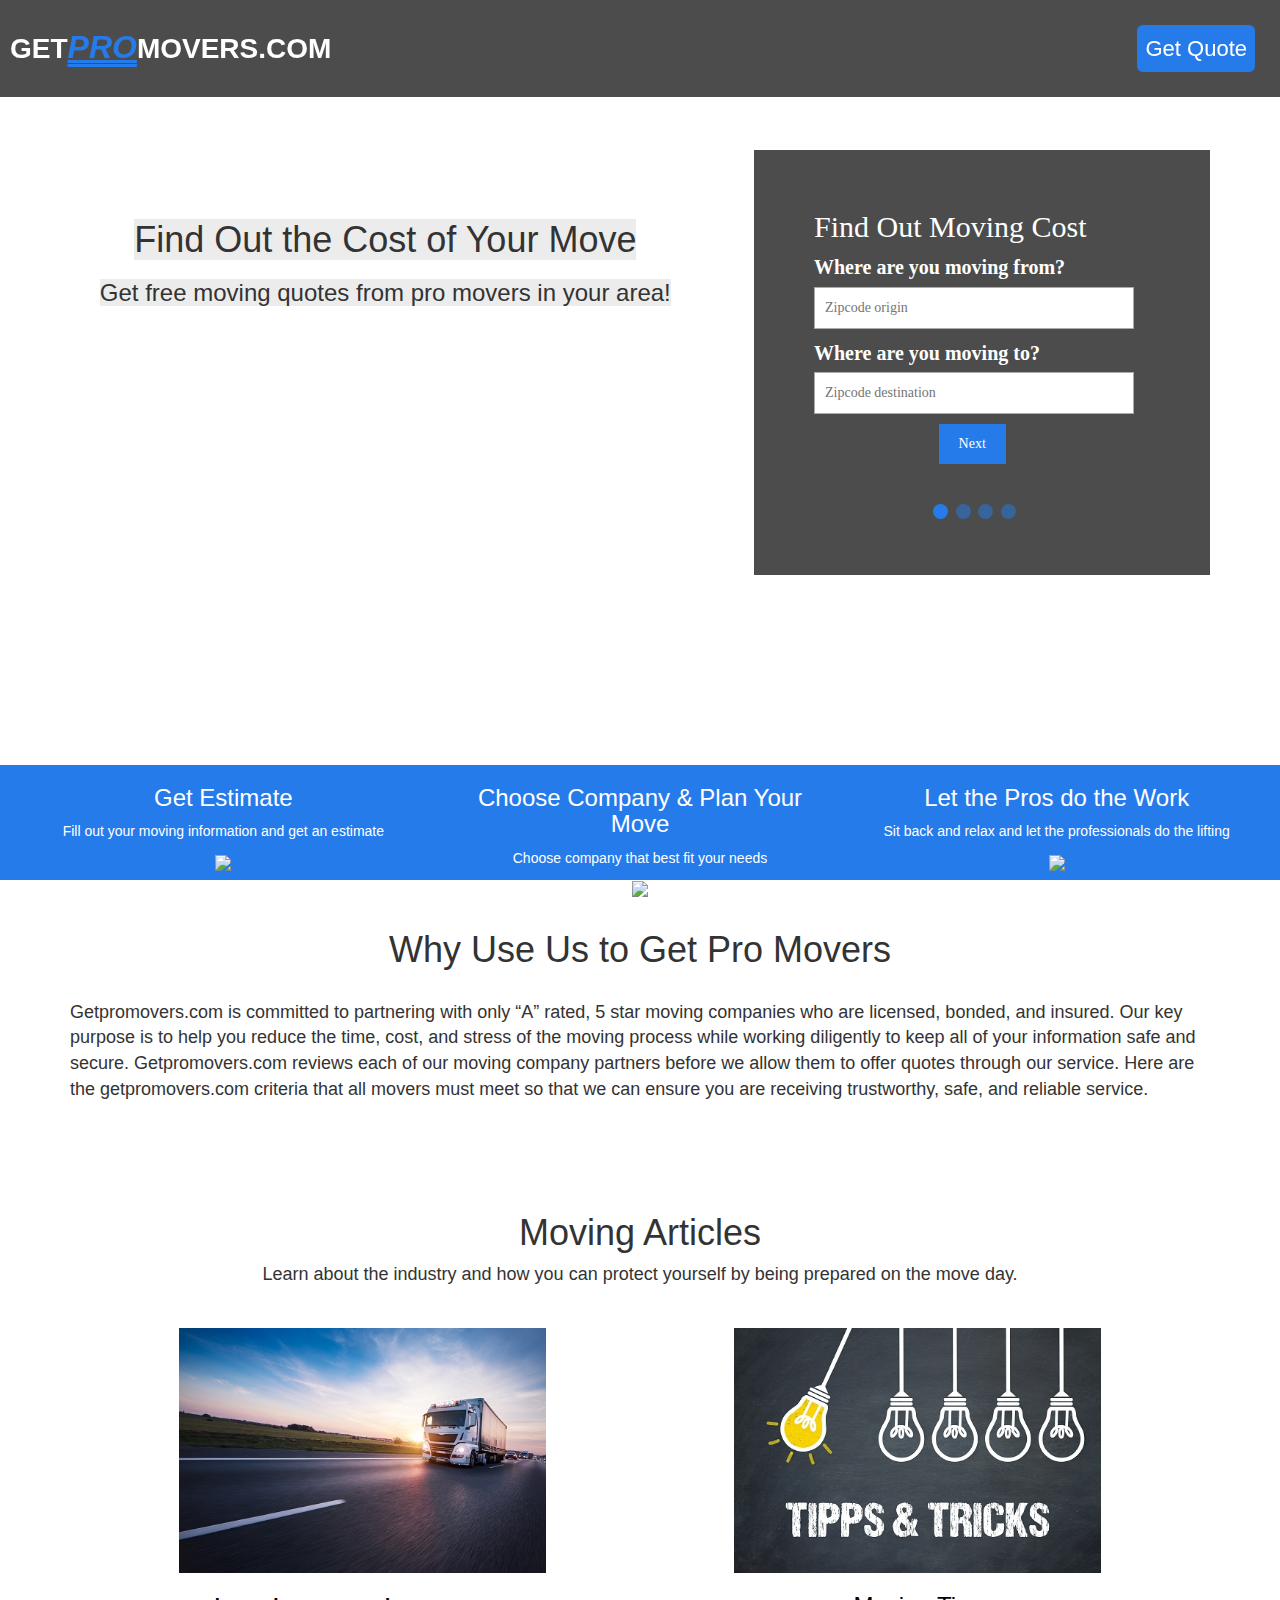
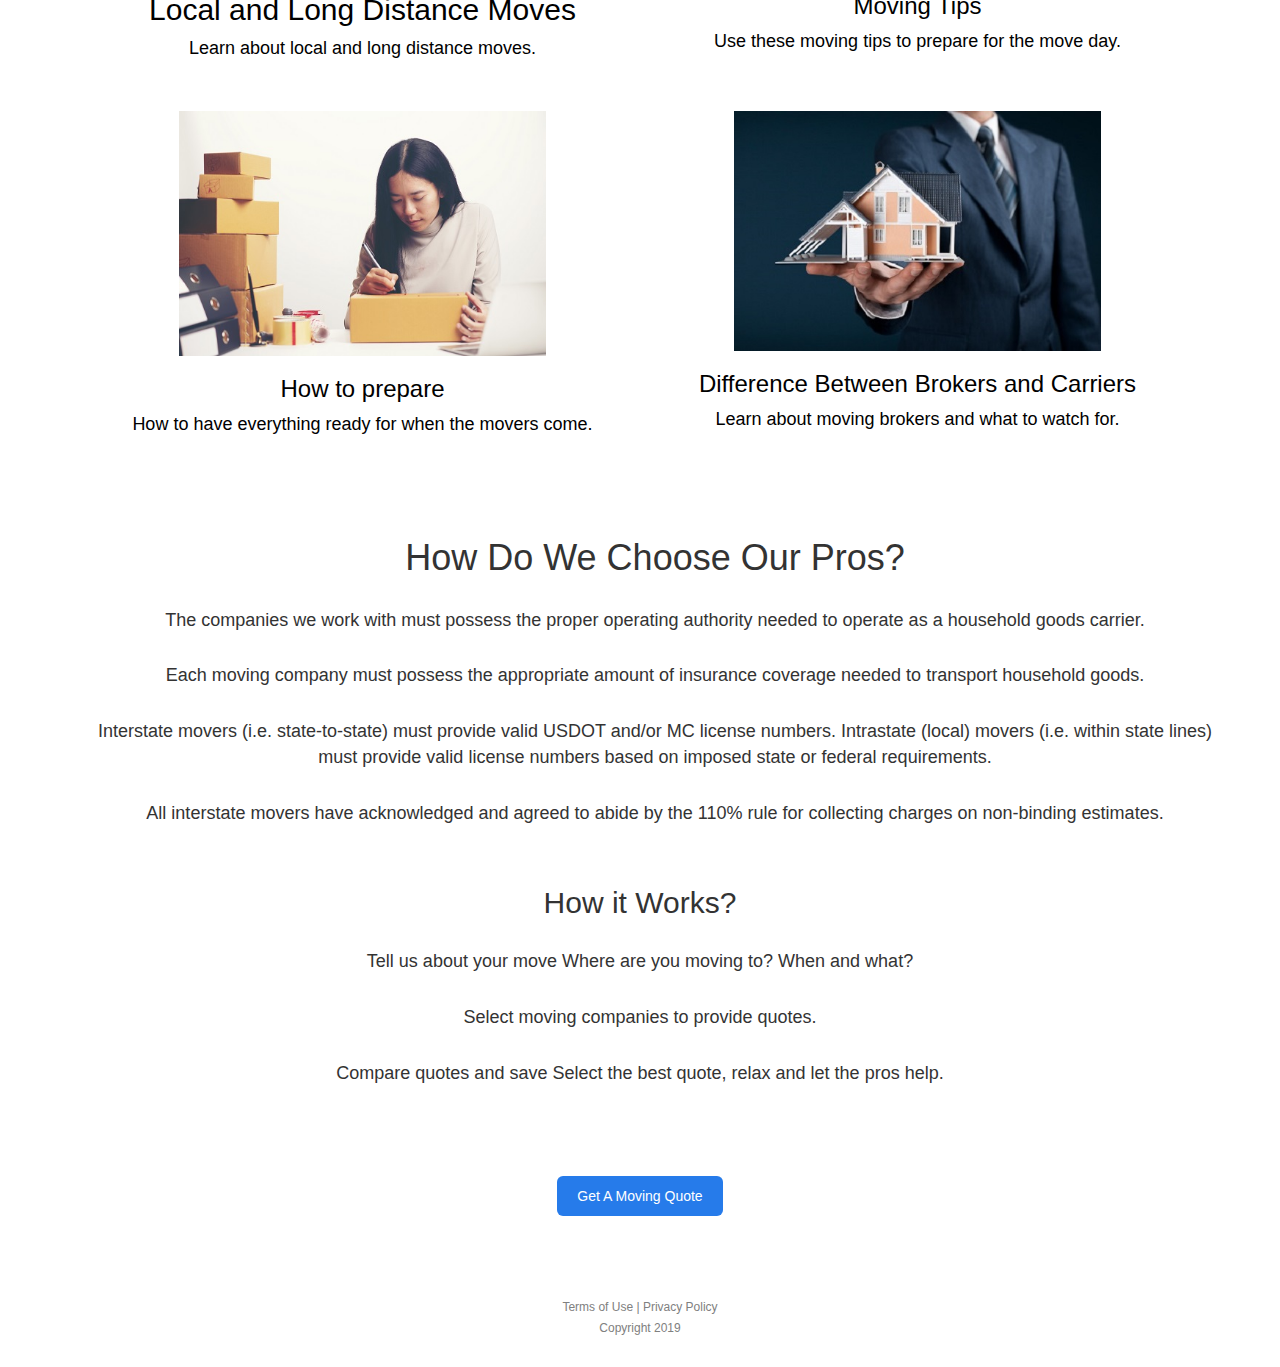
==== commit 404085c2: "Add files via upload" ====
--- a/index.html
+++ b/index.html
@@ -90,26 +90,26 @@
     </div>
     <div align=center class="pro-guides col-lg-12">
       <div class="col-lg-6">
-        <img src="images/trucking.jpeg" alt="">
+        <a href="#"><img src="images/trucking.jpeg" alt="">
         <h2>Local and Long Distance Moves</h2>
-        <p>Learn about local and long distance moves.</p>
-      </div>
-      <div class="col-lg-6">
-        <img src="images/moving-tips.jpeg" alt="">
+        <p>Learn about local and long distance moves.</p></a>
+      </div>
+      <div class="col-lg-6">
+      <a href="#">  <img src="images/moving-tips.jpeg" alt="">
         <h3>Moving Tips</h3>
-        <p>Use these moving tips to prepare for the move day.</p>
+        <p>Use these moving tips to prepare for the move day.</p></a>
       </div>
     </div>
     <div align=center class="pro-guides2 col-lg-12">
       <div class="col-lg-6">
-        <img src="images/preparing-to-move.jpeg" alt="">
+        <a href="#"><img src="images/preparing-to-move.jpeg" alt="">
         <h3>How to prepare</h3>
-        <p>How to have everything ready for when the movers come.</p>
-      </div>
-      <div class="col-lg-6">
-        <img src="images/broker.jpeg" alt="">
+        <p>How to have everything ready for when the movers come.</p></a>
+      </div>
+      <div class="col-lg-6">
+        <a href="#"><img src="images/broker.jpeg" alt="">
         <h3>Difference Between Brokers and Carriers</h3>
-        <p>Learn about moving brokers and what to watch for.</p>
+        <p>Learn about moving brokers and what to watch for.</p></a>
       </div>
     </div>
     <article class="about-us">
--- a/css/styles.css
+++ b/css/styles.css
@@ -78,7 +78,7 @@
 }
 
 .top-img {
-  background-image: url('../images/family-moving.jpeg');
+  background-image: url('../images/family-Moving.jpeg');
   background-size: cover;
   height: 85vh;
 }
@@ -91,7 +91,10 @@
 
 @media only screen and (max-width: 360px) {
   .top-img {
-    height: 120vh;
+    background-image: url('../images/moving.jpeg');
+    background-repeat: no-repeat;
+    background-position: left;
+      height: 140vh;
   }
 }
 
@@ -227,19 +230,47 @@
   margin: 0;
 }
 
+.pro-guides a{
+  text-decoration: none;
+  color: black;
+}
+
+.pro-guides a:hover{
+  text-decoration: none;
+  color: #267bea;
+}
+
 .pro-guides img {
   width: 70%;
   height: auto;
 }
 
+.pro-guides img:hover {
+  opacity: 0.3;
+}
+
 .pro-guides2 {
   padding: 0 0 90px;
   margin: 0;
 }
 
+.pro-guides2 a{
+  text-decoration: none;
+  color: black;
+}
+
+.pro-guides2 a:hover{
+  text-decoration: none;
+  color: #267bea;
+}
+
 .pro-guides2 img {
   width: 70%;
   height: auto;
+}
+
+.pro-guides2 img:hover {
+  opacity: 0.3;
 }
 
 footer {
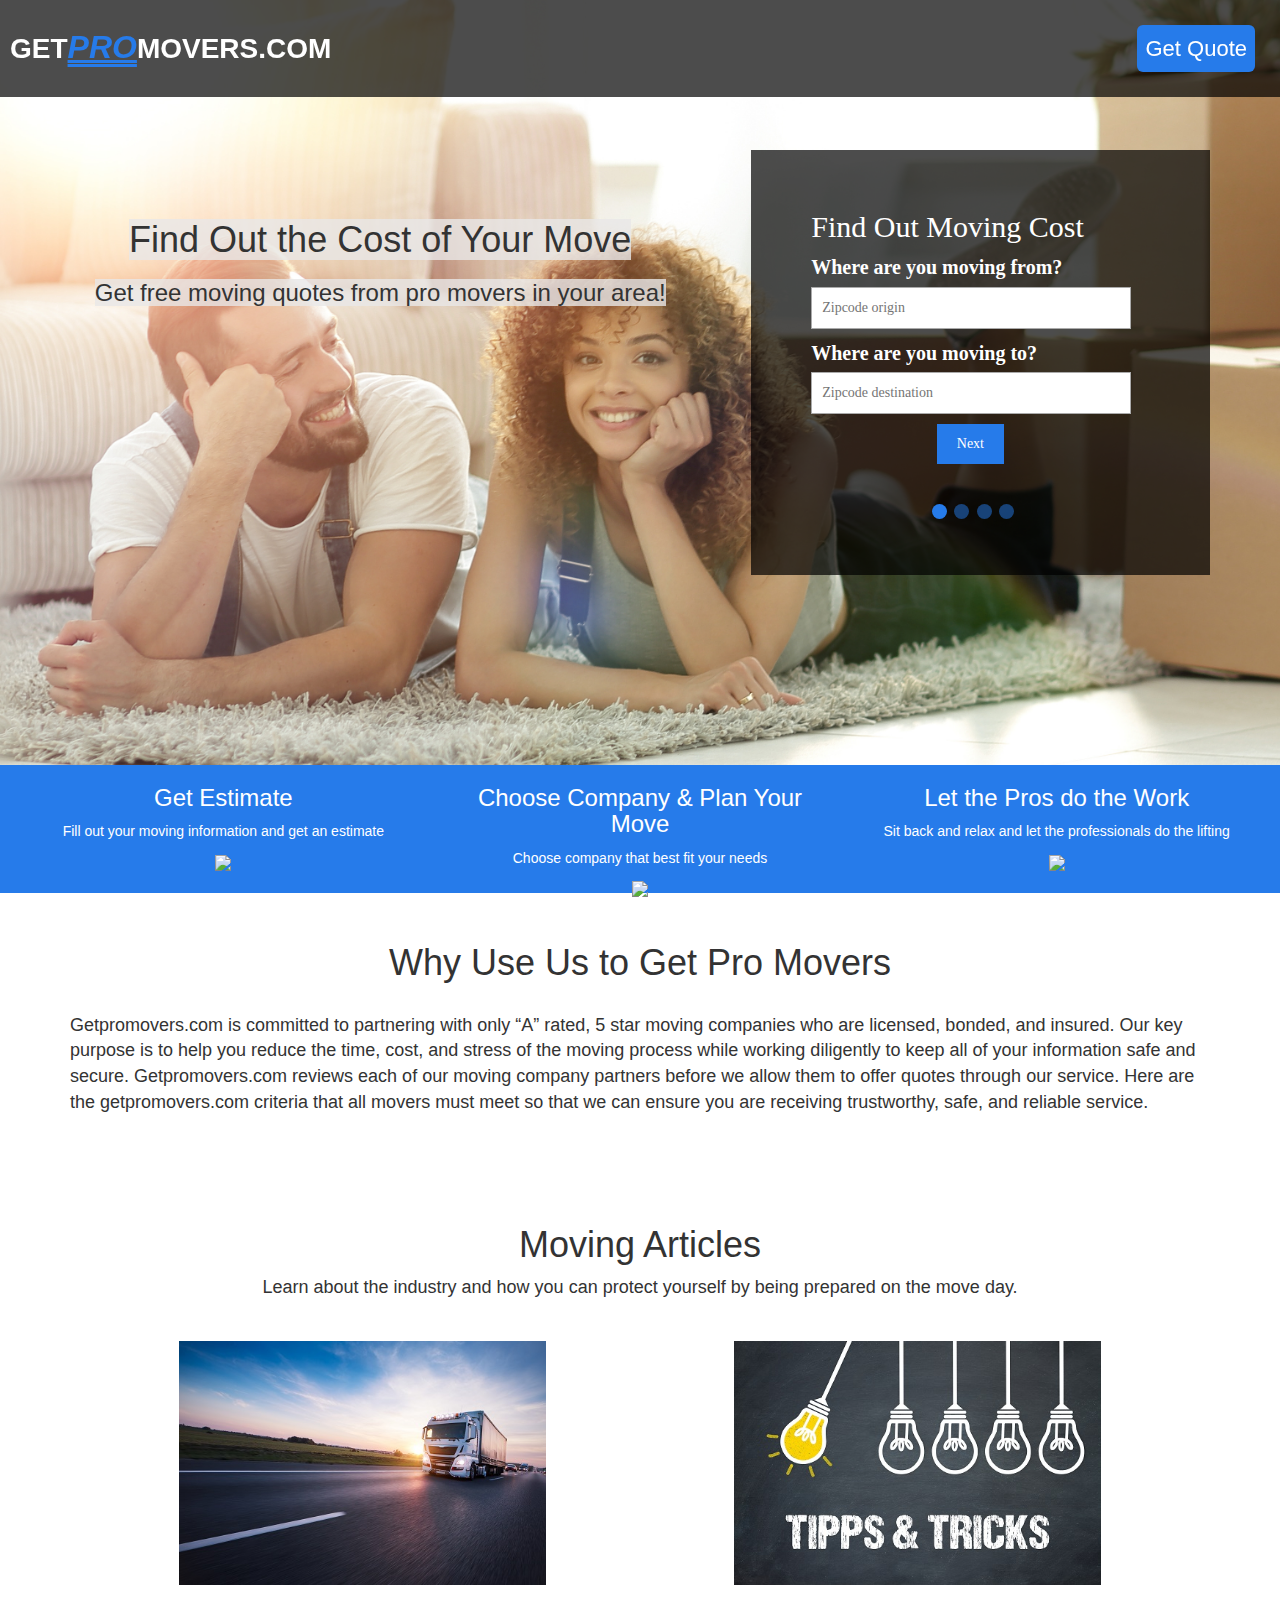
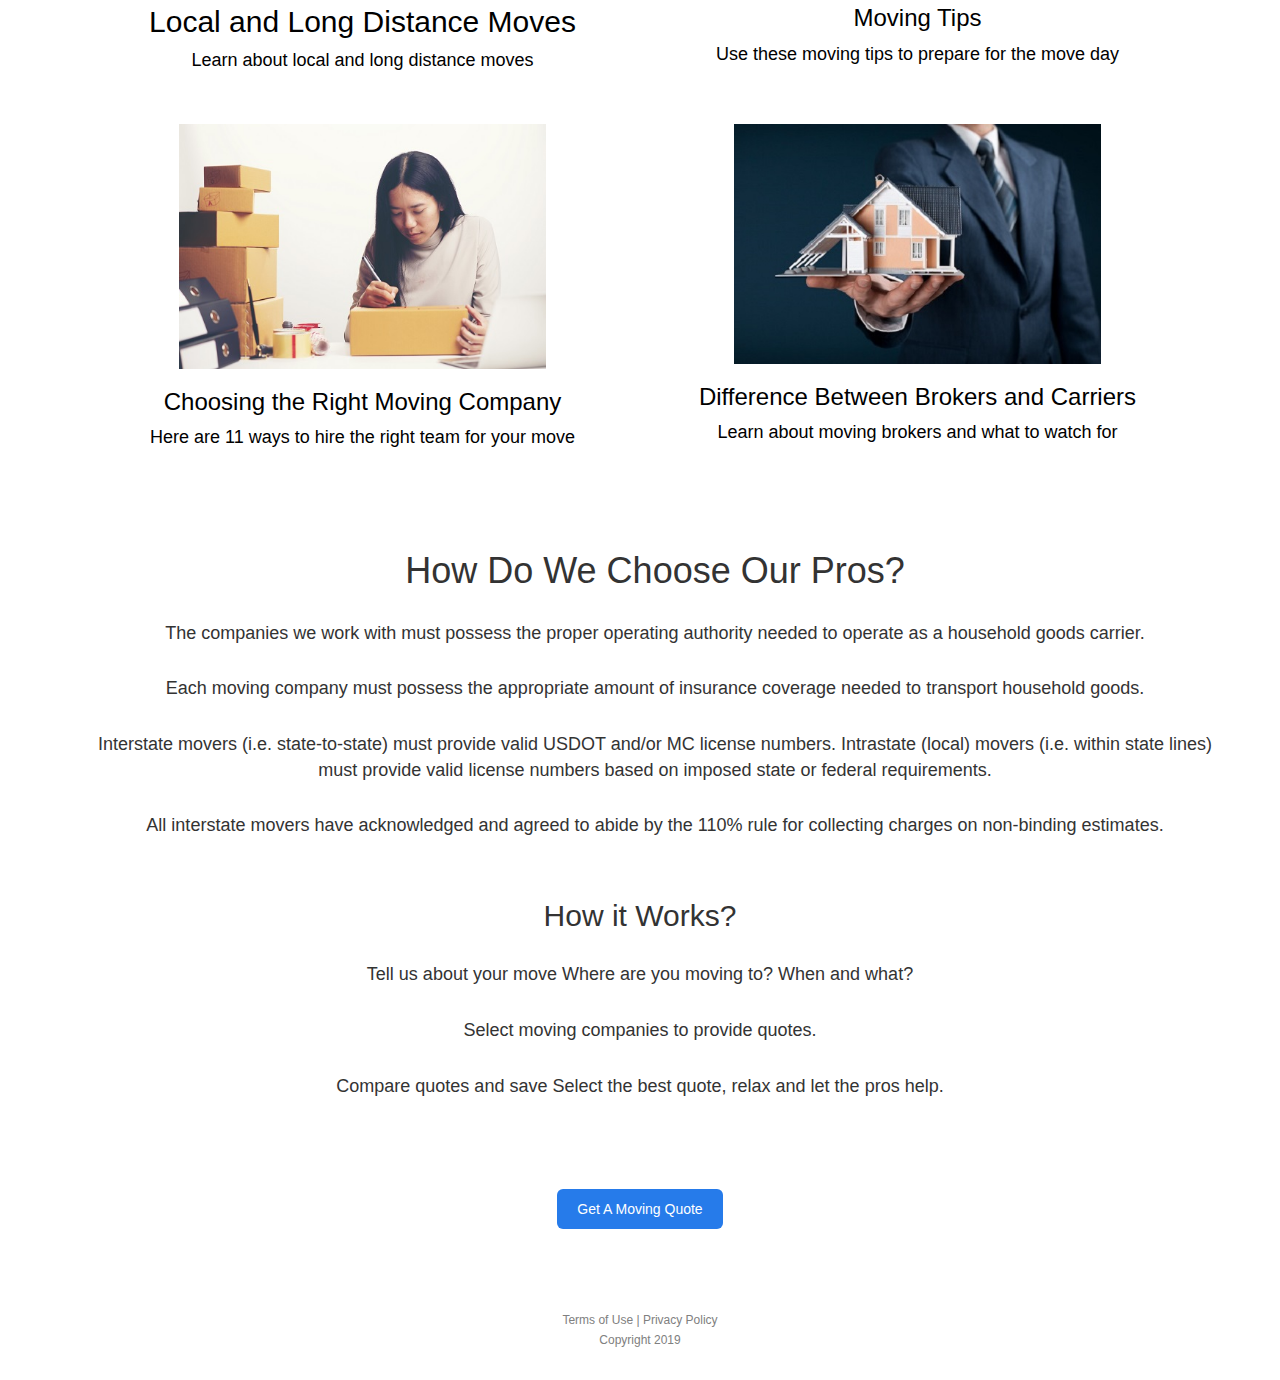
==== commit 5ab29ec9: "Add files via upload" ====
--- a/index.html
+++ b/index.html
@@ -12,12 +12,12 @@
 <body>
 
   <div class="pro-logo">
-    <a href="#"><span>GET<span class="pro">PRO</span>MOVERS.COM</span></a>
+    <a href="index.html"><span>GET<span class="pro">PRO</span>MOVERS.COM</span></a>
     <button class="nav-button" type="button">Get Quote</button>
   </div>
 
   <section class="top-section top-img">
-    <div class="container">
+    <div class="container pro-container">
       <form style="float:right;" id="regForm" action="/action_page.php">
         <h2 style="color:white;">Find Out Moving Cost </h2>
         <!-- One "tab" for each step in the form: -->
@@ -90,26 +90,26 @@
     </div>
     <div align=center class="pro-guides col-lg-12">
       <div class="col-lg-6">
-        <a href="#"><img src="images/trucking.jpeg" alt="">
+        <a href="local_and_long_distance_moves.html"><img src="images/trucking.jpeg" alt="">
         <h2>Local and Long Distance Moves</h2>
-        <p>Learn about local and long distance moves.</p></a>
-      </div>
-      <div class="col-lg-6">
-      <a href="#">  <img src="images/moving-tips.jpeg" alt="">
+        <p>Learn about local and long distance moves</p></a>
+      </div>
+      <div class="col-lg-6">
+      <a href="moving_tips.html">  <img src="images/moving-tips.jpeg" alt="">
         <h3>Moving Tips</h3>
-        <p>Use these moving tips to prepare for the move day.</p></a>
+        <p>Use these moving tips to prepare for the move day</p></a>
       </div>
     </div>
     <div align=center class="pro-guides2 col-lg-12">
       <div class="col-lg-6">
-        <a href="#"><img src="images/preparing-to-move.jpeg" alt="">
-        <h3>How to prepare</h3>
-        <p>How to have everything ready for when the movers come.</p></a>
-      </div>
-      <div class="col-lg-6">
-        <a href="#"><img src="images/broker.jpeg" alt="">
+        <a href="choosing_a_moving_company.html"><img src="images/preparing-to-move.jpeg" alt="">
+        <h3>Choosing the Right Moving Company</h3>
+        <p>Here are 11 ways to hire the right team for your move</p></a>
+      </div>
+      <div class="col-lg-6">
+        <a href="brokers_vs_carriers.html"><img src="images/broker.jpeg" alt="">
         <h3>Difference Between Brokers and Carriers</h3>
-        <p>Learn about moving brokers and what to watch for.</p></a>
+        <p>Learn about moving brokers and what to watch for</p></a>
       </div>
     </div>
     <article class="about-us">
--- a/css/styles.css
+++ b/css/styles.css
@@ -38,6 +38,16 @@
   color: white;
 }
 
+.pro-logo a:visited {
+  color: white;
+  text-decoration: none;
+}
+
+.pro-logo a:active {
+  color: white;
+  text-decoration: none;
+}
+
 @media only screen and (max-width: 600px) {
   .pro-logo {
     font-size: 16px;
@@ -71,6 +81,10 @@
   margin-bottom: 0px;
 }
 
+.pro-container {
+  padding-left: 8px !important;
+}
+
 @media only screen and (max-width: 600px) {
   .top-section {
     display: inline-block;
@@ -78,7 +92,7 @@
 }
 
 .top-img {
-  background-image: url('../images/family-Moving.jpeg');
+  background-image: url('../images/family-moving.jpeg');
   background-size: cover;
   height: 85vh;
 }
@@ -115,13 +129,13 @@
 @media only screen and (max-width: 600px) {
   #regForm {
     background-color: rgba(0, 0, 0, 0.70);
-    margin-top: 10px;
+    margin-top: 70px;
     margin-bottom: 40px;
     right: 0;
     font-family: Raleway;
     padding: 40px 20px 50px 49px;
     width: 40%;
-    min-width: 325px;
+    min-width: 342px;
   }
 }
 
@@ -204,7 +218,7 @@
   background-color: #267bea;
   color: white;
   height: 100%;
-  padding-bottom: 9%;
+  padding-bottom: 10%;
 }
 
 @media only screen and (max-width: 600px) {
@@ -284,3 +298,36 @@
   color:white;
   margin-bottom: 80px;
 }
+
+/* local and long distance moving */
+
+.pro-logo1 {
+  background: rgba(0, 0, 0, 0.70);
+  width: 100%;
+  position: relative;
+  z-index: 9999;
+  font-size: 28px;
+  padding: 40px 25px 50px 10px;
+  margin-left: 0px;
+}
+
+.pro-logo1>a {
+  text-decoration: none;
+  color: white;
+  font-weight: bold;
+}
+
+.pro-logo1 a:hover {
+  text-decoration: none;
+  color: white;
+}
+
+@media only screen and (max-width: 600px) {
+  .pro-logo1 {
+    font-size: 16px;
+  }
+}
+
+.moving-guides {
+  padding-top: 110px;
+}
